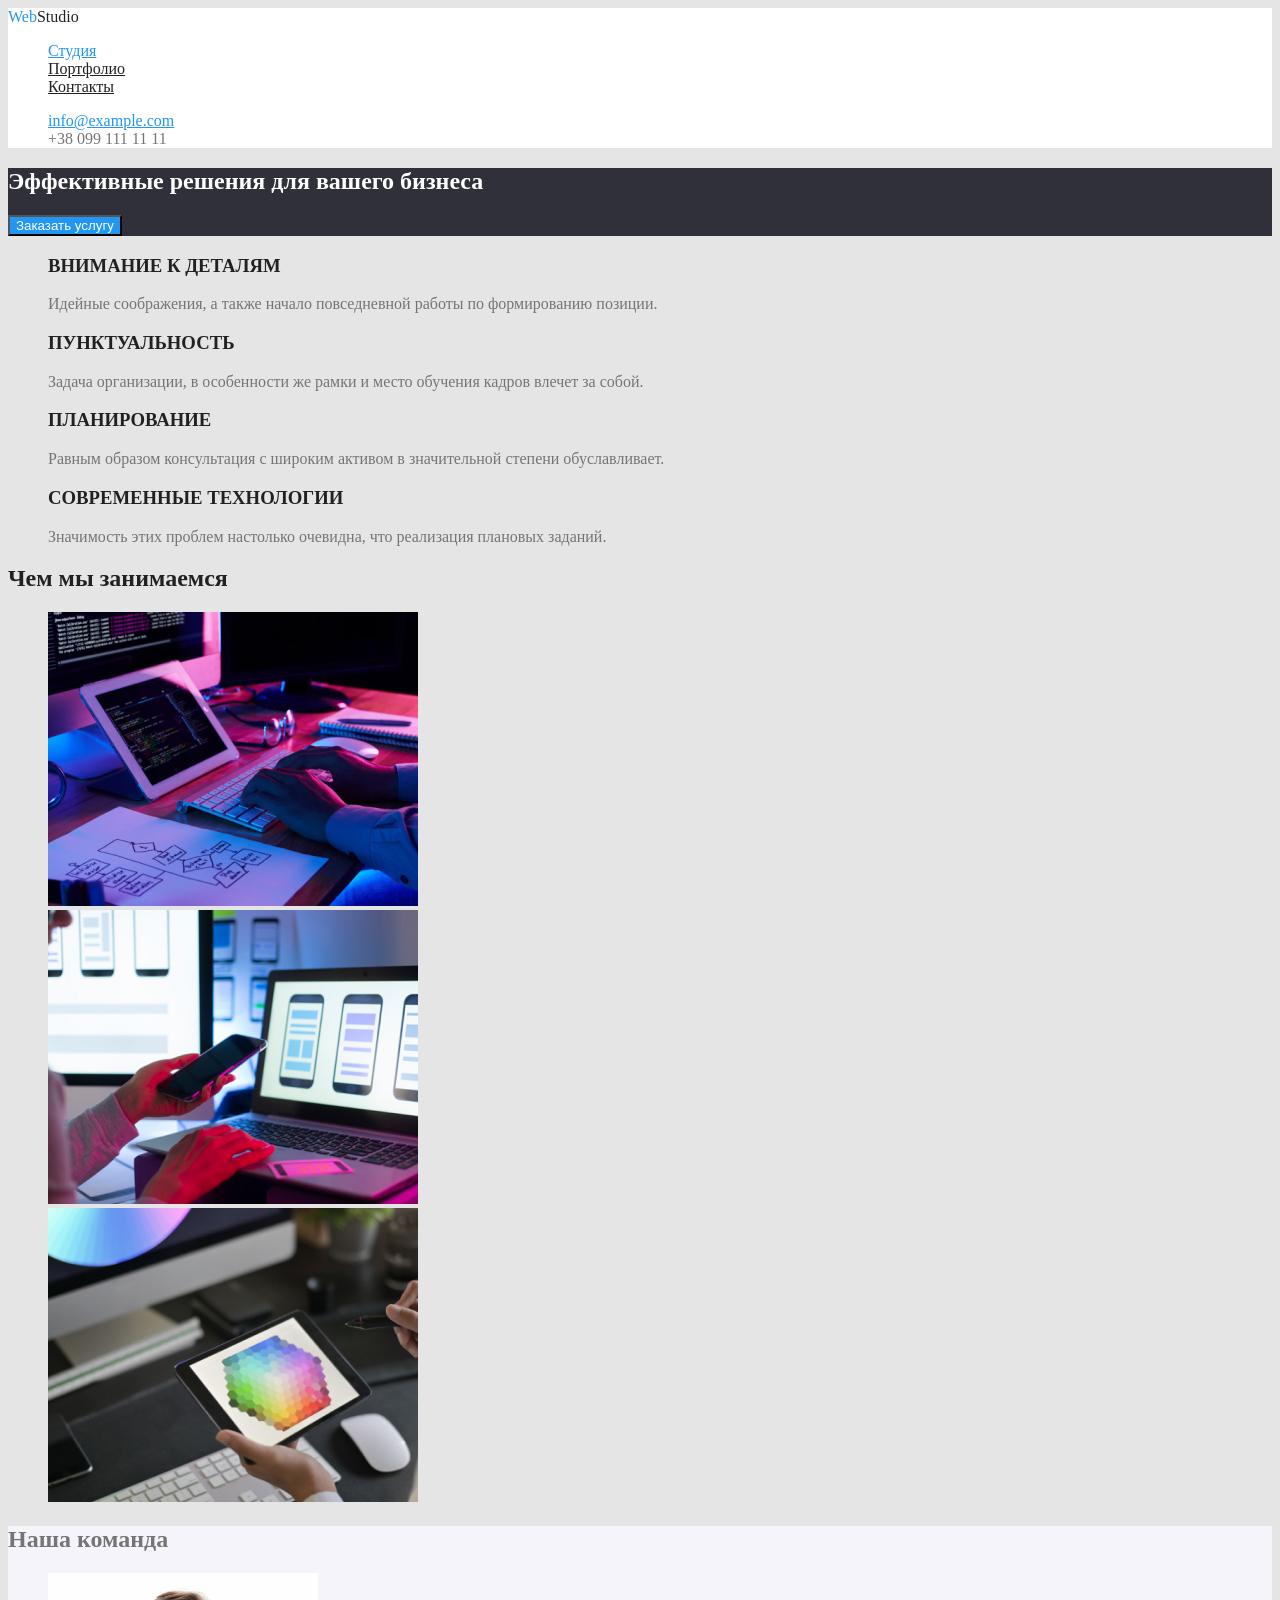
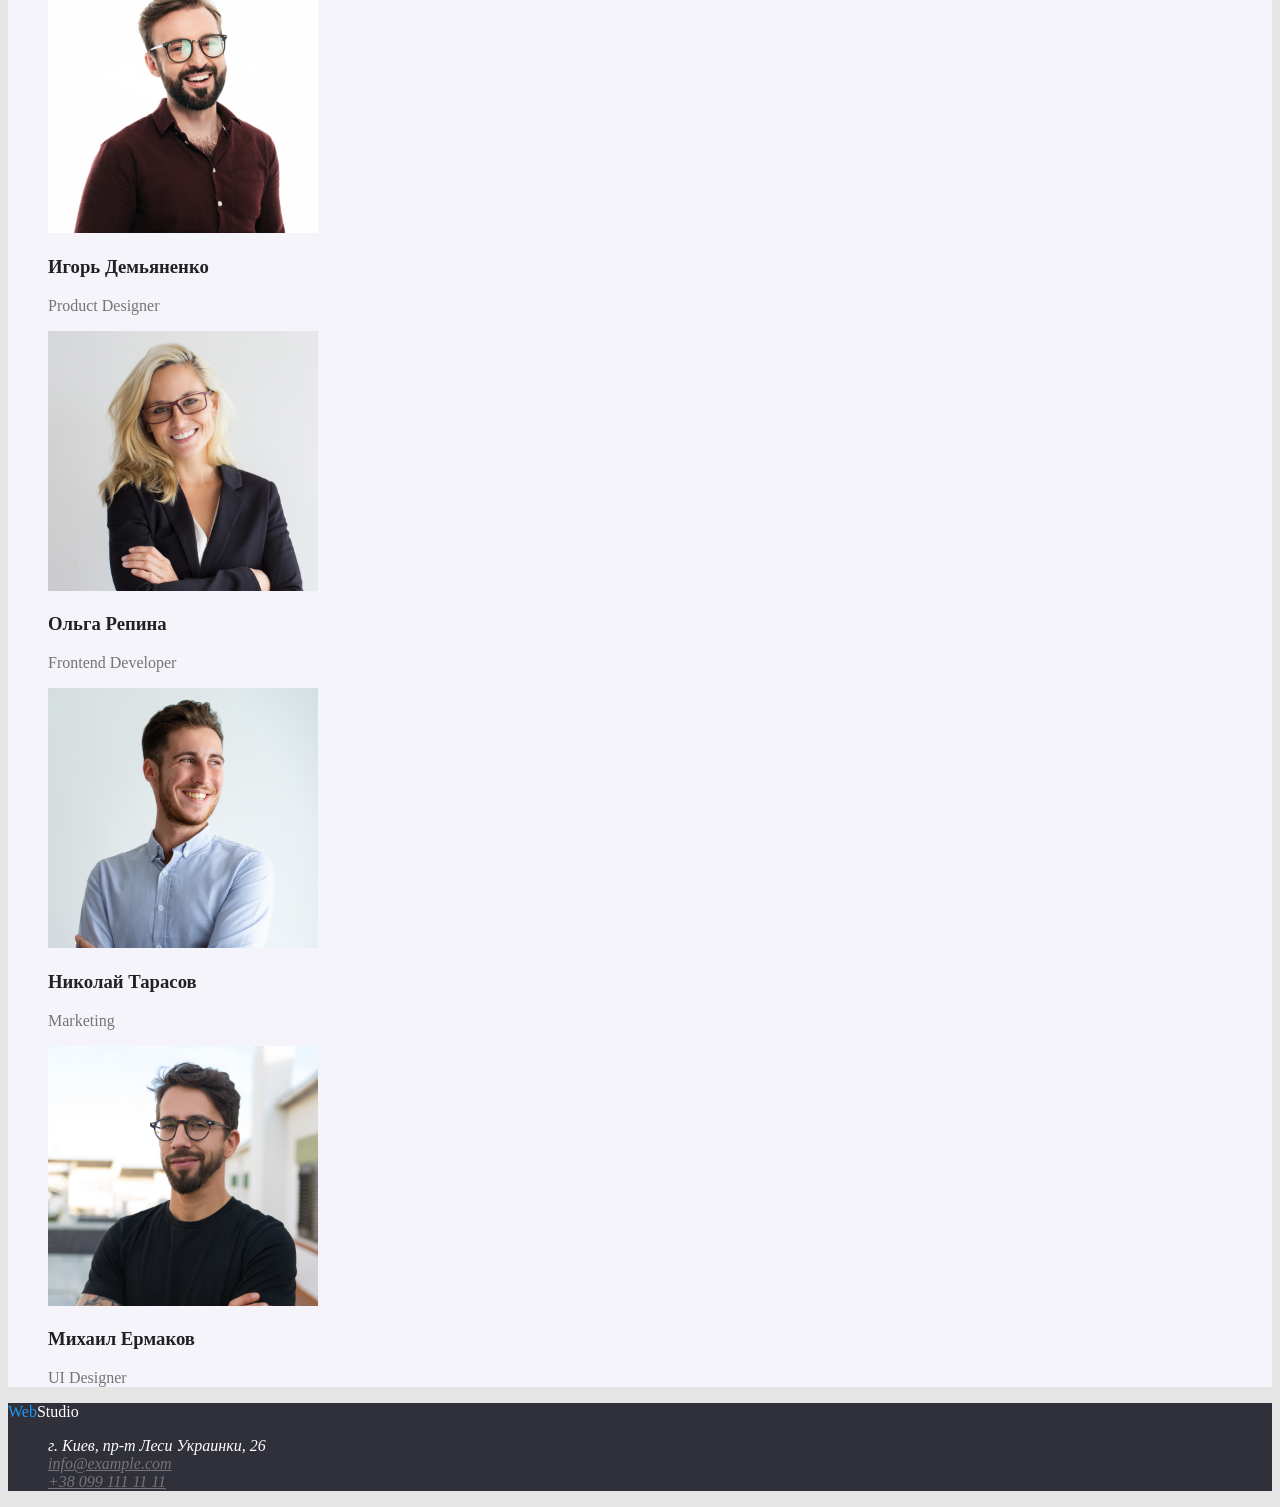
==== index.html @ b746f840 "first commit" ====
<!DOCTYPE html>
<html lang="ru">
  <head>
    <meta charset="UTF-8" />
    <meta http-equiv="X-UA-Compatible" content="IE=edge" />
    <meta name="viewport" content="width=device-width, initial-scale=1.0" />
    <title>Студия</title>
    <link rel="stylesheet" href="./css/styles.css" />
  </head>
  <body>
    <header class="header">
      <nav>
        <a href="" lang="en" class="logo"> <span class="logo-span">Web</span>Studio</a>

        <ol>
          <li><a href="" class="header-atelier">Студия</a></li>
          <li><a href="./portfolio.html" class="header-nav">Портфолио</a></li>
          <li><a href="" class="header-nav">Контакты</a></li>
        </ol>
      </nav>
      <ul>
        <li><a href="mailto:info@example.com" lang="en" class="ul-aa">info@example.com</a></li>
        <li><a href="tel:++380991111111" class="ul-a">+38 099 111 11 11</a></li>
      </ul>
    </header>
    <main>
      <section class="section">
        <h1 class="section-h">Эффективные решения для вашего бизнеса</h1>
        <button type="button" class="section-btn">Заказать услугу</button>
      </section>
      <section class="list">
        <ul>
          <li>
            <h3 class="list-h">ВНИМАНИЕ К ДЕТАЛЯМ</h3>

            <p>Идейные соображения, а также начало повседневной работы по формированию позиции.</p>
          </li>
          <li>
            <h3 class="list-h">ПУНКТУАЛЬНОСТЬ</h3>

            <p>
              Задача организации, в особенности же рамки и место обучения кадров влечет за собой.
            </p>
          </li>
          <li>
            <h3 class="list-h">ПЛАНИРОВАНИЕ</h3>

            <p>
              Равным образом консультация с широким активом в значительной степени обуславливает.
            </p>
          </li>
          <li>
            <h3 class="list-h">СОВРЕМЕННЫЕ ТЕХНОЛОГИИ</h3>

            <p>Значимость этих проблем настолько очевидна, что реализация плановых заданий.</p>
          </li>
        </ul>
      </section>
      <section class="work">
        <h2 class="work-h">Чем мы занимаемся</h2>
        <ol>
          <li><img src="./images/img-3.jpg" width="370" height="294" alt="Написание кода" /></li>
          <li><img src="./images/img.jpg" width="370" height="294" alt="Дизайн" /></li>
          <li>
            <img src="./images/img-2.jpg" width="370" height="294" alt="Подборка цветовой гаммы" />
          </li>
        </ol>
      </section>

      <section class="team">
        <h2>Наша команда</h2>
        <ol>
          <li>
            <img src="./images/img-4.jpg" width="270" height="260" alt="Игорь Демьяненко" />
            <h3 class="team-h">Игорь Демьяненко</h3>
            <p lang="en" class="team-p">Product Designer</p>
          </li>
          <li>
            <img src="./images/img-5.jpg" width="270" height="260" alt="Ольга Репина" />
            <h3 class="team-h">Ольга Репина</h3>
            <p lang="en" class="team-p">Frontend Developer</p>
          </li>
          <li>
            <img src="./images/img-6.jpg" width="270" height="260" alt="Николай Тарасов" />
            <h3 class="team-h">Николай Тарасов</h3>
            <p lang="en" class="team-p">Marketing</p>
          </li>
          <li>
            <img src="./images/img-7.jpg" width="270" height="260" alt="Михаил Ермаков" />
            <h3 class="team-h">Михаил Ермаков</h3>
            <p lang="en" class="team-p">UI Designer</p>
          </li>
        </ol>
      </section>
    </main>
    <footer class="footer">
      <a href="" lang="en" class="logos"> <span class="logo-span">Web</span>Studio</a>
      <address>
        <ul>
          <li class="add">г. Киев, пр-т Леси Украинки, 26</li>
          <li><a href="mailto:info@example.com" lang="en" class="mail">info@example.com</a></li>
          <li><a href="tel:++380991111111" class="tel">+38 099 111 11 11</a></li>
        </ul>
      </address>
    </footer>
  </body>
</html>
---- css/styles.css ----
:root {
  --primary-text-color: #757575;
  --title-text-color: #212121;
  --accent-color: #2196f3;
  --primary-white-color: #ffffff;
  --logo-bg-color: #ffffff;
  --main-bg-color: #2f303a;
  --primary-bg-color: #e5e5e5;
  --accent-bg-color: #f5f4fa;
  --footer-text-color: rgba(255, 255, 255, 0, 6);
}

ul {
  list-style: none;
}

ol {
  list-style: none;
}

body {
  color: var(--primary-text-color);
  background-color: var(--primary-bg-color);
}

/* Оформление portfolio.html */
/* Оформление header */

.logo {
  color: var(--title-text-color);
  text-decoration: none;
}

.logo-span {
  color: var(--accent-color);
}

.logo:hover,
.logo:focus {
  color: var(--accent-color);
}

.header {
  background-color: var(--logo-bg-color);
}

.header .header-studio {
  color: var(--title-text-color);
  text-decoration: none;
}

.header .header-portfolio {
  color: var(--accent-color);
  text-decoration: none;
}

.header .header-contacts {
  color: var(--title-text-color);
  text-decoration: none;
}

.header .header-studio:hover,
.header .header-studio:focus {
  color: var(--accent-color);
}

.header .header-portfolio:hover,
.header .header-portfolio:focus {
  color: var(--accent-color);
}

.header .header-contacts:hover,
.header .header-contacts:focus {
  color: var(--accent-color);
}

.ul-a {
  color: var(--primary-text-color);
  text-decoration: none;
}

.ul-a:hover,
.ul-a:focus {
  color: var(--accent-color);
}

/* Конец оформления header */

/* Оформление main */

.hero {
  background-color: var(--primary-bg-color);
}

.btn-all {
  color: var(--primary-white-color);
  background-color: var(--accent-color);
}

.btn {
  color: var(--title-text-color);
  background-color: var(--accent-bg-color);
}

.btn:hover,
.btn:focus {
  background-color: var(--accent-color);
  color: var(--primary-white-color);
}

.hero .hero-h {
  color: var(--title-text-color);
}

/*  Конец оформления main */

/* Оформление footer */

.footer {
  background-color: var(--main-bg-color);
}

.logos {
  color: var(--primary-white-color);
  text-decoration: none;
}

.logos:hover,
.logos:focus {
  color: var(--accent-color);
}

.add {
  color: var(--primary-white-color);
}

.mail {
  color: var(--footer-text-color);
}

.mail:hover,
.mail:focus {
  color: var(--accent-color);
}

.tel {
  color: var(--footer-text-color);
}

.tel:hover,
.tel:focus {
  color: var(--accent-color);
}

/* Конец оформления footer */
/* Конец portfolio.html */

/* Оформление index.html */
/* Оформление header */

.header-atelier {
  color: var(--accent-color);
}

.header-atelier:hover,
.header-atelier:focus {
  color: var(--accent-color);
}

.header-nav {
  color: var(--title-text-color);
}

.header-nav:hover,
.header-nav:focus {
  color: var(--accent-color);
}

.ul-aa {
  color: var(--accent-color);
}

.ul-aa:hover,
.ul-aa:focus {
  color: var(--accent-color);
}
/* Конец оформления header */

/* Оформление main */
/* Оформление section1 */

.section {
  background-color: var(--main-bg-color);
}

.section-h {
  color: var(--primary-white-color);
}

.section-btn {
  color: var(--primary-white-color);
  background-color: var(--accent-color);
}

.section-btn:hover,
.section-btn:focus {
  color: var(--primary-white-color);
  background-color: var(--accent-color);
}

/* Конец оформление section1 */

/* Оформление section2 */

.list {
  color: var(--primary-text-color);
  background-color: var(--primary-bg-color);
}

.list .list-h {
  color: var(--title-text-color);
}

/* Конец оформление section2 */

/* Оформление section3 */

.work {
  background-color: var(--primary-bg-color);
}

.work .work-h {
  color: var(--title-text-color);
}

/* Конец оформление section3 */

/* Оформление section4 */

.team {
  background-color: var(--accent-bg-color);
}

.team .team-h {
  color: var(--title-text-color);
}

.team .team-p {
  color: var(--primary-text-color);
}

/* Конец оформление section4 */
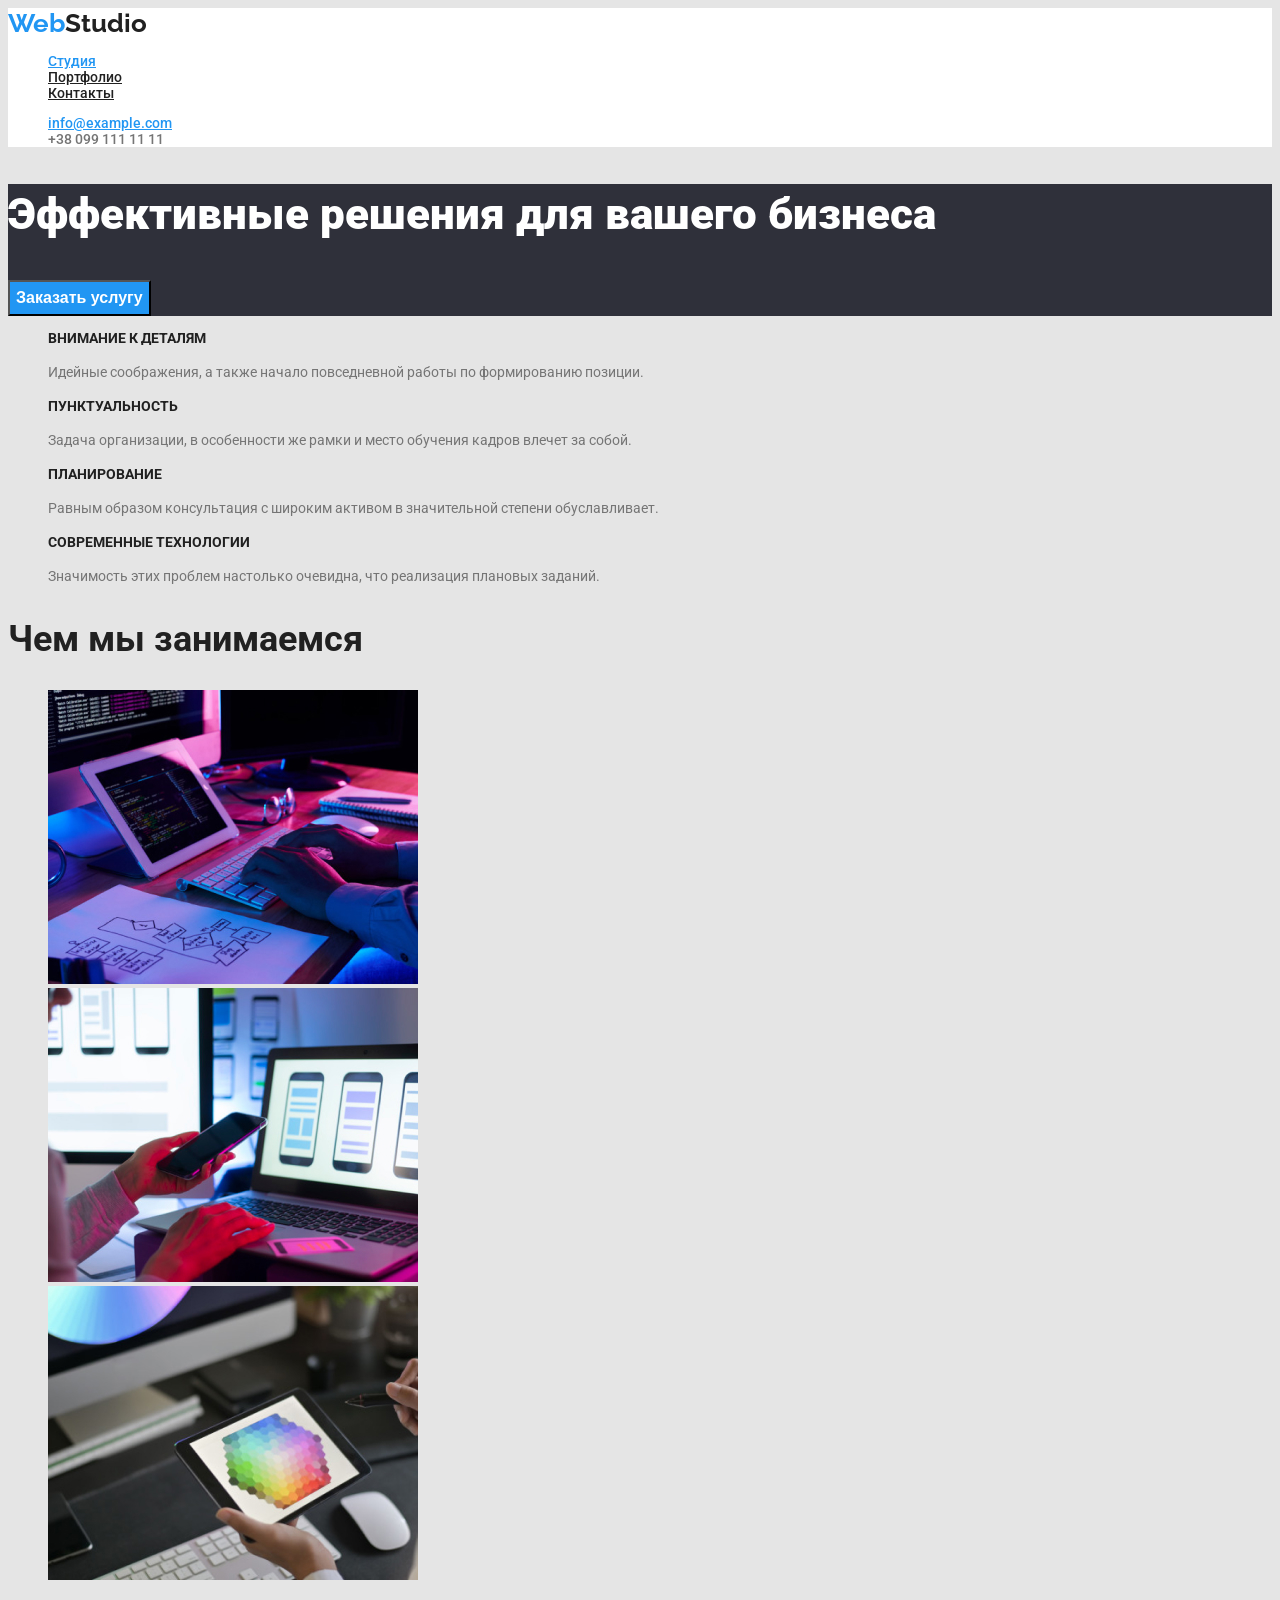
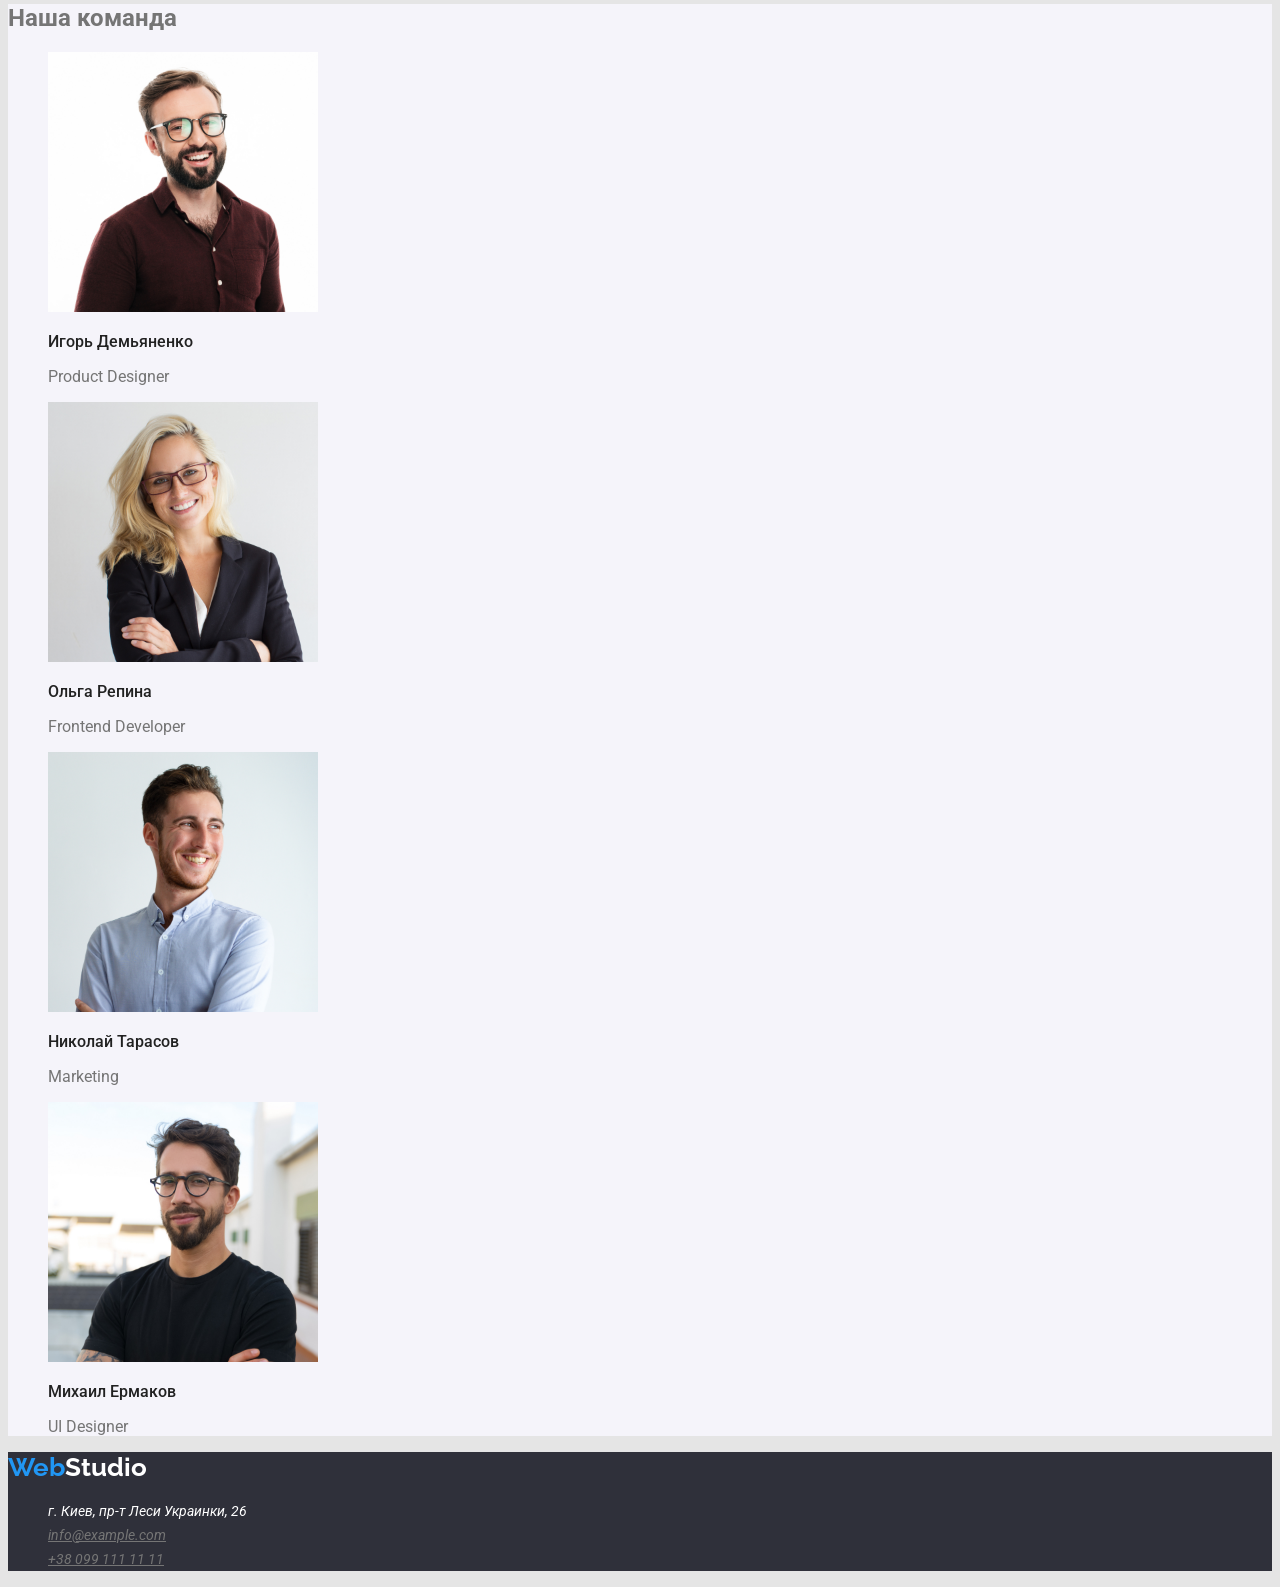
==== commit 7faaa2ca: "final" ====
--- a/index.html
+++ b/index.html
@@ -5,6 +5,18 @@
     <meta http-equiv="X-UA-Compatible" content="IE=edge" />
     <meta name="viewport" content="width=device-width, initial-scale=1.0" />
     <title>Студия</title>
+    <link rel="preconnect" href="https://fonts.googleapis.com" />
+    <link rel="preconnect" href="https://fonts.gstatic.com" crossorigin />
+    <link
+      href="https://fonts.googleapis.com/css2?family=Raleway:wght@100&family=Roboto:wght@100&display=swap"
+      rel="stylesheet"
+    />
+    <link rel="preconnect" href="https://fonts.googleapis.com" />
+    <link rel="preconnect" href="https://fonts.gstatic.com" crossorigin />
+    <link
+      href="https://fonts.googleapis.com/css2?family=Roboto:wght@100&display=swap"
+      rel="stylesheet"
+    />
     <link rel="stylesheet" href="./css/styles.css" />
   </head>
   <body>
--- a/css/styles.css
+++ b/css/styles.css
@@ -21,6 +21,8 @@
 body {
   color: var(--primary-text-color);
   background-color: var(--primary-bg-color);
+  font-family: 'Roboto', '-apple-system', 'BlinkMacSystemFont', 'Segoe UI', 'Oxygen', 'Ubuntu',
+    'Cantarell', 'Open Sans', 'Helvetica Neue', sans-serif;
 }
 
 /* Оформление portfolio.html */
@@ -29,10 +31,17 @@
 .logo {
   color: var(--title-text-color);
   text-decoration: none;
+  font-family: 'Raleway';
+  font-size: 26px;
+  line-height: 1.19231;
+  font-weight: 700;
 }
 
 .logo-span {
   color: var(--accent-color);
+  font-size: 26px;
+  line-height: 1.19231;
+  font-weight: 700;
 }
 
 .logo:hover,
@@ -42,21 +51,30 @@
 
 .header {
   background-color: var(--logo-bg-color);
+  font-size: 14px;
+  font-family: 'Roboto', '-apple-system', 'BlinkMacSystemFont', 'Segoe UI', 'Oxygen', 'Ubuntu',
+    'Cantarell', 'Open Sans', 'Helvetica Neue', sans-serif;
 }
 
 .header .header-studio {
   color: var(--title-text-color);
   text-decoration: none;
+  line-height: 1.14286;
+  font-weight: 500;
 }
 
 .header .header-portfolio {
   color: var(--accent-color);
   text-decoration: none;
+  line-height: 1.14286;
+  font-weight: 500;
 }
 
 .header .header-contacts {
   color: var(--title-text-color);
   text-decoration: none;
+  line-height: 1.14286;
+  font-weight: 500;
 }
 
 .header .header-studio:hover,
@@ -77,11 +95,15 @@
 .ul-a {
   color: var(--primary-text-color);
   text-decoration: none;
+  line-height: 1.14286;
+  font-weight: 500;
 }
 
 .ul-a:hover,
 .ul-a:focus {
   color: var(--accent-color);
+  line-height: 1.14286;
+  font-weight: 500;
 }
 
 /* Конец оформления header */
@@ -90,16 +112,25 @@
 
 .hero {
   background-color: var(--primary-bg-color);
-}
-
-.btn-all {
+  font-size: 16px;
+}
+
+.hero .btn-all {
   color: var(--primary-white-color);
   background-color: var(--accent-color);
-}
-
-.btn {
+  font-size: 16px;
+  line-height: 1.625;
+  font-weight: 500;
+  cursor: pointer;
+}
+
+.hero .btn {
   color: var(--title-text-color);
   background-color: var(--accent-bg-color);
+  font-size: 16px;
+  line-height: 1.625;
+  font-weight: 500;
+  cursor: pointer;
 }
 
 .btn:hover,
@@ -110,6 +141,9 @@
 
 .hero .hero-h {
   color: var(--title-text-color);
+  font-size: 18px;
+  line-height: 2;
+  font-weight: 700;
 }
 
 /*  Конец оформления main */
@@ -123,6 +157,9 @@
 .logos {
   color: var(--primary-white-color);
   text-decoration: none;
+  font-weight: 700;
+  font-size: 26px;
+  line-height: 1.1923;
 }
 
 .logos:hover,
@@ -132,10 +169,14 @@
 
 .add {
   color: var(--primary-white-color);
+  font-size: 14px;
+  line-height: 1.714285714285714;
 }
 
 .mail {
   color: var(--footer-text-color);
+  font-size: 14px;
+  line-height: 1.714285714285714;
 }
 
 .mail:hover,
@@ -145,6 +186,8 @@
 
 .tel {
   color: var(--footer-text-color);
+  font-size: 14px;
+  line-height: 1.714285714285714;
 }
 
 .tel:hover,
@@ -160,6 +203,8 @@
 
 .header-atelier {
   color: var(--accent-color);
+  line-height: 1.14286;
+  font-weight: 500;
 }
 
 .header-atelier:hover,
@@ -169,6 +214,8 @@
 
 .header-nav {
   color: var(--title-text-color);
+  line-height: 1.14286;
+  font-weight: 500;
 }
 
 .header-nav:hover,
@@ -178,6 +225,8 @@
 
 .ul-aa {
   color: var(--accent-color);
+  line-height: 1.14286;
+  font-weight: 500;
 }
 
 .ul-aa:hover,
@@ -195,11 +244,18 @@
 
 .section-h {
   color: var(--primary-white-color);
+  font-size: 44px;
+  font-weight: 900;
+  line-height: 1.363636363636364;
 }
 
 .section-btn {
   color: var(--primary-white-color);
   background-color: var(--accent-color);
+  font-size: 16px;
+  font-weight: 700;
+  line-height: 30px;
+  cursor: pointer;
 }
 
 .section-btn:hover,
@@ -215,10 +271,15 @@
 .list {
   color: var(--primary-text-color);
   background-color: var(--primary-bg-color);
+  font-size: 14px;
+  line-height: 1.714285714285714;
 }
 
 .list .list-h {
   color: var(--title-text-color);
+  font-weight: 700;
+  font-size: 14px;
+  line-height: 1.142857142857143;
 }
 
 /* Конец оформление section2 */
@@ -231,6 +292,9 @@
 
 .work .work-h {
   color: var(--title-text-color);
+  font-weight: bold;
+  font-size: 36px;
+  line-height: 1.166666666666667;
 }
 
 /* Конец оформление section3 */
@@ -243,10 +307,35 @@
 
 .team .team-h {
   color: var(--title-text-color);
+  font-weight: 500;
+  font-size: 16px;
+  line-height: 1.1875;
 }
 
 .team .team-p {
   color: var(--primary-text-color);
+  font-size: 16px;
+  line-height: 1.1875;
 }
 
 /* Конец оформление section4 */
+
+/* Оформление footer */
+
+.logos {
+  color: var(--primary-white-color);
+  text-decoration: none;
+  font-family: 'Raleway';
+  font-size: 26px;
+  font-weight: 700;
+  line-height: 1.192307692307692;
+}
+
+.logos .logos-span {
+  color: var(--accent-color);
+  font-size: 26px;
+  font-weight: 700;
+  line-height: 1.192307692307692;
+}
+
+/* Конец оформление index.html */
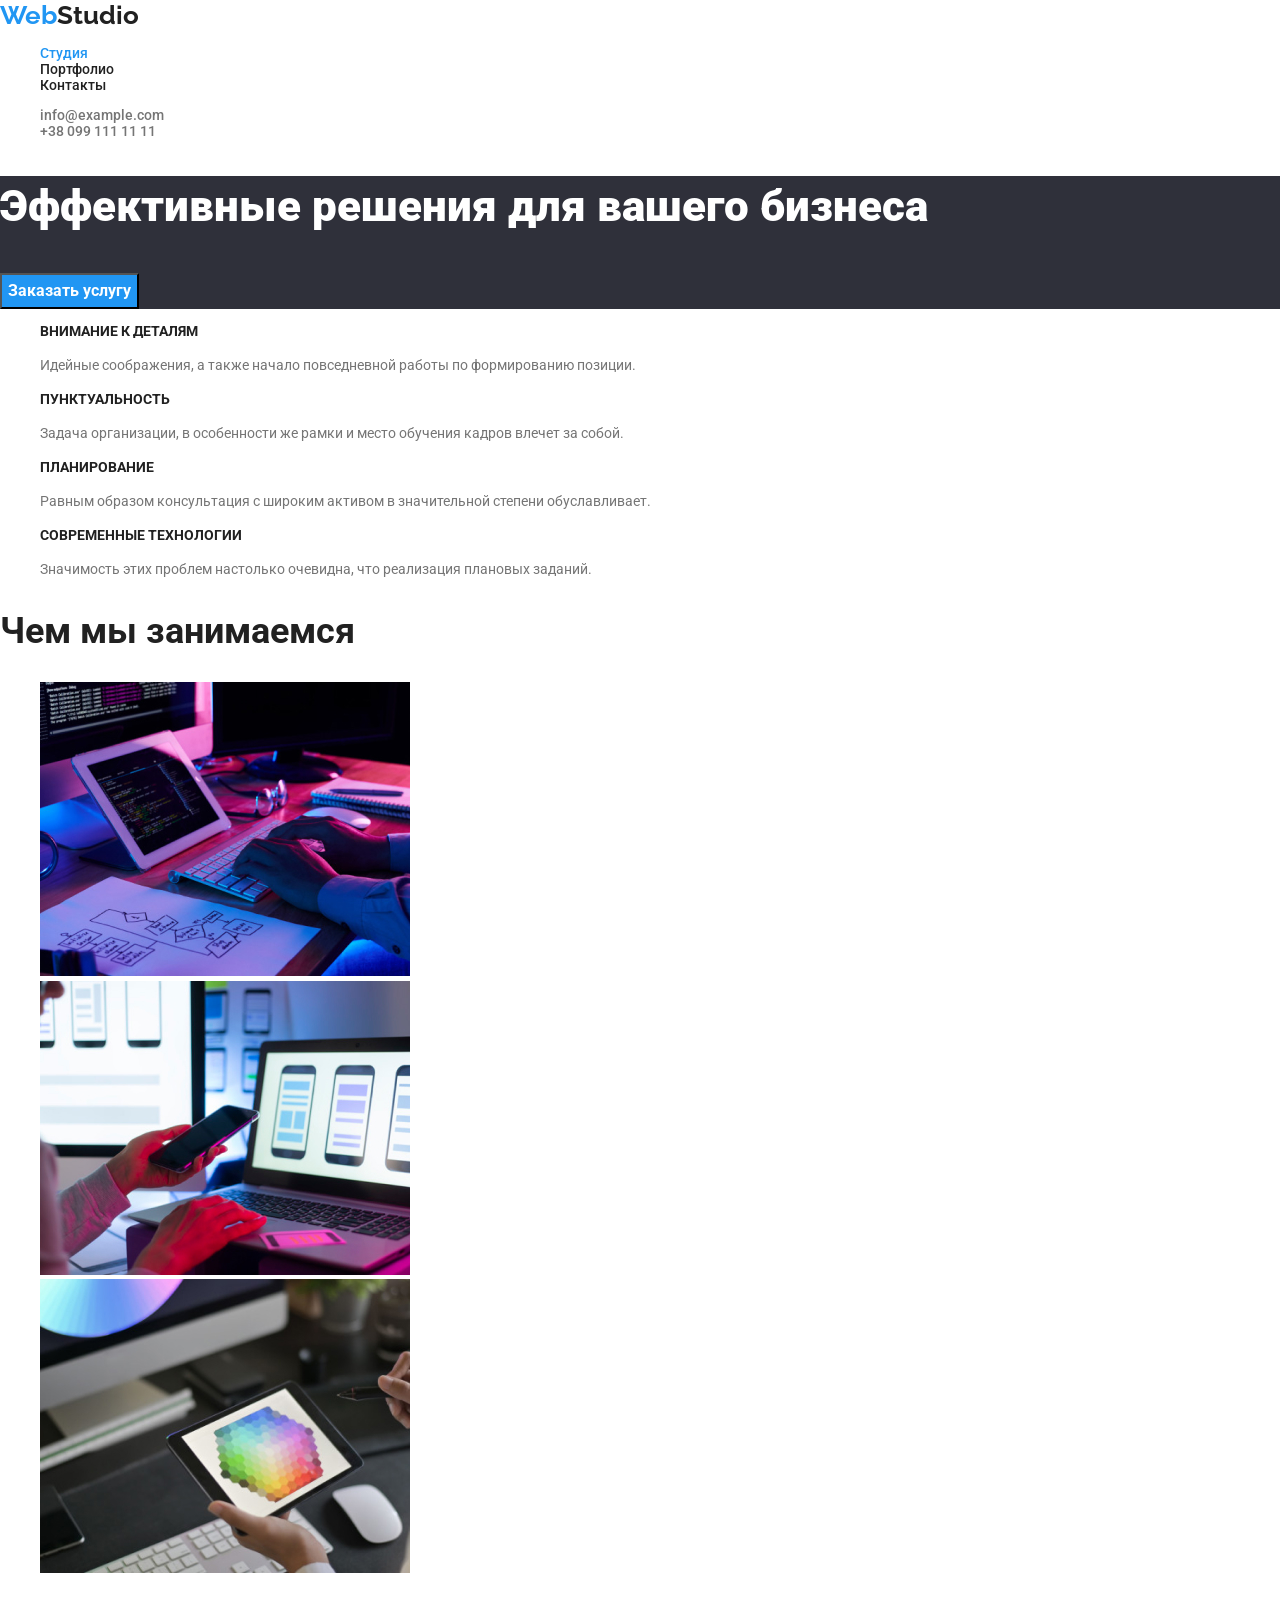
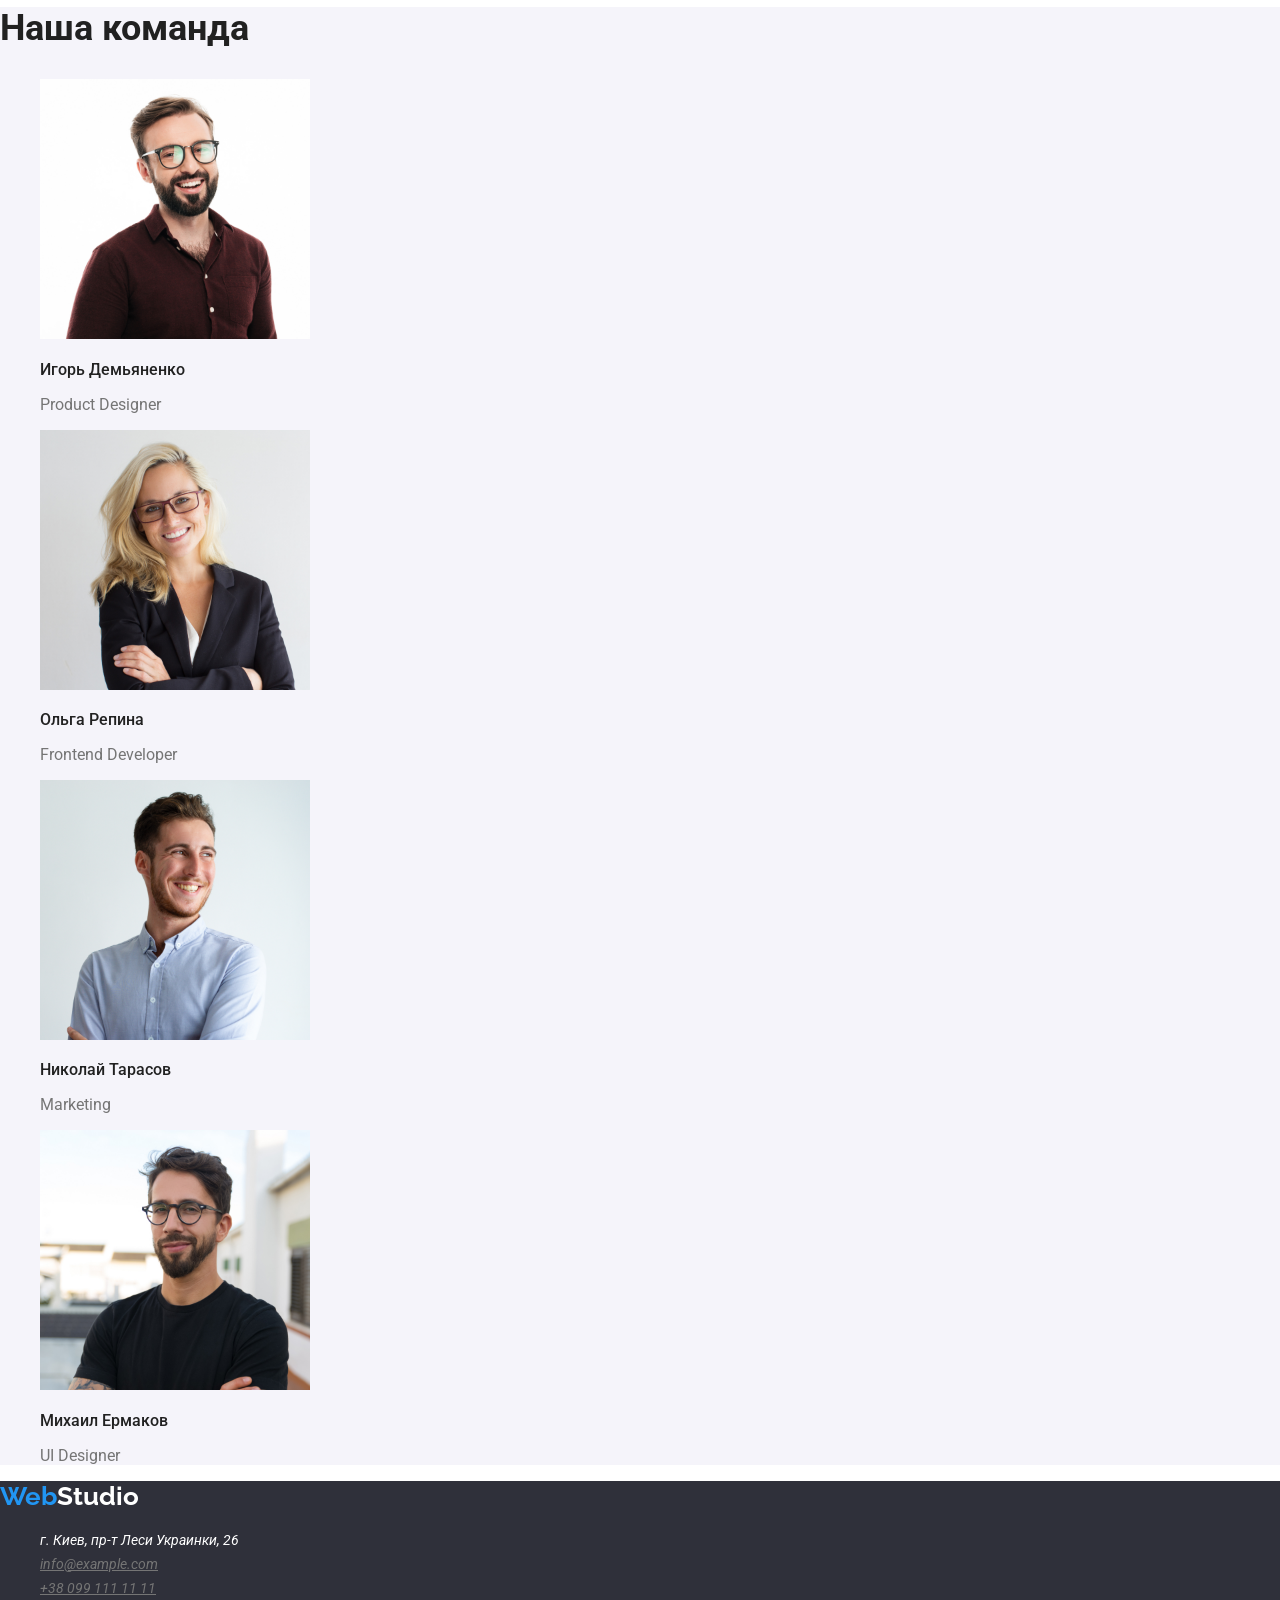
==== commit 628e78c2: "trash" ====
--- a/index.html
+++ b/index.html
@@ -5,16 +5,12 @@
     <meta http-equiv="X-UA-Compatible" content="IE=edge" />
     <meta name="viewport" content="width=device-width, initial-scale=1.0" />
     <title>Студия</title>
-    <link rel="preconnect" href="https://fonts.googleapis.com" />
-    <link rel="preconnect" href="https://fonts.gstatic.com" crossorigin />
     <link
-      href="https://fonts.googleapis.com/css2?family=Raleway:wght@100&family=Roboto:wght@100&display=swap"
       rel="stylesheet"
+      href="https://cdnjs.cloudflare.com/ajax/libs/modern-normalize/1.0.0/modern-normalize.css"
     />
-    <link rel="preconnect" href="https://fonts.googleapis.com" />
-    <link rel="preconnect" href="https://fonts.gstatic.com" crossorigin />
     <link
-      href="https://fonts.googleapis.com/css2?family=Roboto:wght@100&display=swap"
+      href="https://fonts.googleapis.com/css2?family=Raleway:wght@700&family=Roboto:wght@400;500;700;900&display=swap"
       rel="stylesheet"
     />
     <link rel="stylesheet" href="./css/styles.css" />
@@ -25,14 +21,14 @@
         <a href="" lang="en" class="logo"> <span class="logo-span">Web</span>Studio</a>
 
         <ol>
-          <li><a href="" class="header-atelier">Студия</a></li>
-          <li><a href="./portfolio.html" class="header-nav">Портфолио</a></li>
-          <li><a href="" class="header-nav">Контакты</a></li>
+          <li><a href="" class="header-link qwe">Студия</a></li>
+          <li><a href="./portfolio.html" class="header-link">Портфолио</a></li>
+          <li><a href="" class="header-link">Контакты</a></li>
         </ol>
       </nav>
       <ul>
-        <li><a href="mailto:info@example.com" lang="en" class="ul-aa">info@example.com</a></li>
-        <li><a href="tel:++380991111111" class="ul-a">+38 099 111 11 11</a></li>
+        <li><a href="mailto:info@example.com" lang="en" class="ul-a">info@example.com</a></li>
+        <li><a href="tel:+380991111111" class="ul-a">+38 099 111 11 11</a></li>
       </ul>
     </header>
     <main>
@@ -80,7 +76,7 @@
       </section>
 
       <section class="team">
-        <h2>Наша команда</h2>
+        <h2 class="team-title">Наша команда</h2>
         <ol>
           <li>
             <img src="./images/img-4.jpg" width="270" height="260" alt="Игорь Демьяненко" />
--- a/css/styles.css
+++ b/css/styles.css
@@ -20,7 +20,6 @@
 
 body {
   color: var(--primary-text-color);
-  background-color: var(--primary-bg-color);
   font-family: 'Roboto', '-apple-system', 'BlinkMacSystemFont', 'Segoe UI', 'Oxygen', 'Ubuntu',
     'Cantarell', 'Open Sans', 'Helvetica Neue', sans-serif;
 }
@@ -56,28 +55,17 @@
     'Cantarell', 'Open Sans', 'Helvetica Neue', sans-serif;
 }
 
-.header .header-studio {
-  color: var(--title-text-color);
-  text-decoration: none;
-  line-height: 1.14286;
-  font-weight: 500;
-}
-
-.header .header-portfolio {
-  color: var(--accent-color);
-  text-decoration: none;
-  line-height: 1.14286;
-  font-weight: 500;
-}
-
-.header .header-contacts {
-  color: var(--title-text-color);
-  text-decoration: none;
-  line-height: 1.14286;
-  font-weight: 500;
-}
-
-.header .header-studio:hover,
+.header-link {
+  color: var(--title-text-color);
+  text-decoration: none;
+  line-height: 1.14286;
+  font-weight: 500;
+}
+.header-link:hover,
+.header-link:focus {
+  color: var(--accent-color);
+}
+/* .header .header-studio:hover,
 .header .header-studio:focus {
   color: var(--accent-color);
 }
@@ -90,7 +78,7 @@
 .header .header-contacts:hover,
 .header .header-contacts:focus {
   color: var(--accent-color);
-}
+} */
 
 .ul-a {
   color: var(--primary-text-color);
@@ -113,6 +101,7 @@
 .hero {
   background-color: var(--primary-bg-color);
   font-size: 16px;
+  text-indent: 0px;
 }
 
 .hero .btn-all {
@@ -141,6 +130,7 @@
 
 .hero .hero-h {
   color: var(--title-text-color);
+  background-color: var(--primary-bg-color);
   font-size: 18px;
   line-height: 2;
   font-weight: 700;
@@ -220,6 +210,10 @@
 
 .header-nav:hover,
 .header-nav:focus {
+  color: var(--accent-color);
+}
+
+.qwe {
   color: var(--accent-color);
 }
 
@@ -270,7 +264,6 @@
 
 .list {
   color: var(--primary-text-color);
-  background-color: var(--primary-bg-color);
   font-size: 14px;
   line-height: 1.714285714285714;
 }
@@ -286,23 +279,26 @@
 
 /* Оформление section3 */
 
-.work {
-  background-color: var(--primary-bg-color);
-}
-
 .work .work-h {
+  color: var(--title-text-color);
+  font-weight: 700;
+  font-size: 36px;
+  line-height: 1.166666666666667;
+}
+
+/* Конец оформление section3 */
+
+/* Оформление section4 */
+
+.team {
+  background-color: var(--accent-bg-color);
+}
+
+.team-title {
   color: var(--title-text-color);
   font-weight: bold;
   font-size: 36px;
-  line-height: 1.166666666666667;
-}
-
-/* Конец оформление section3 */
-
-/* Оформление section4 */
-
-.team {
-  background-color: var(--accent-bg-color);
+  line-height: 42px;
 }
 
 .team .team-h {
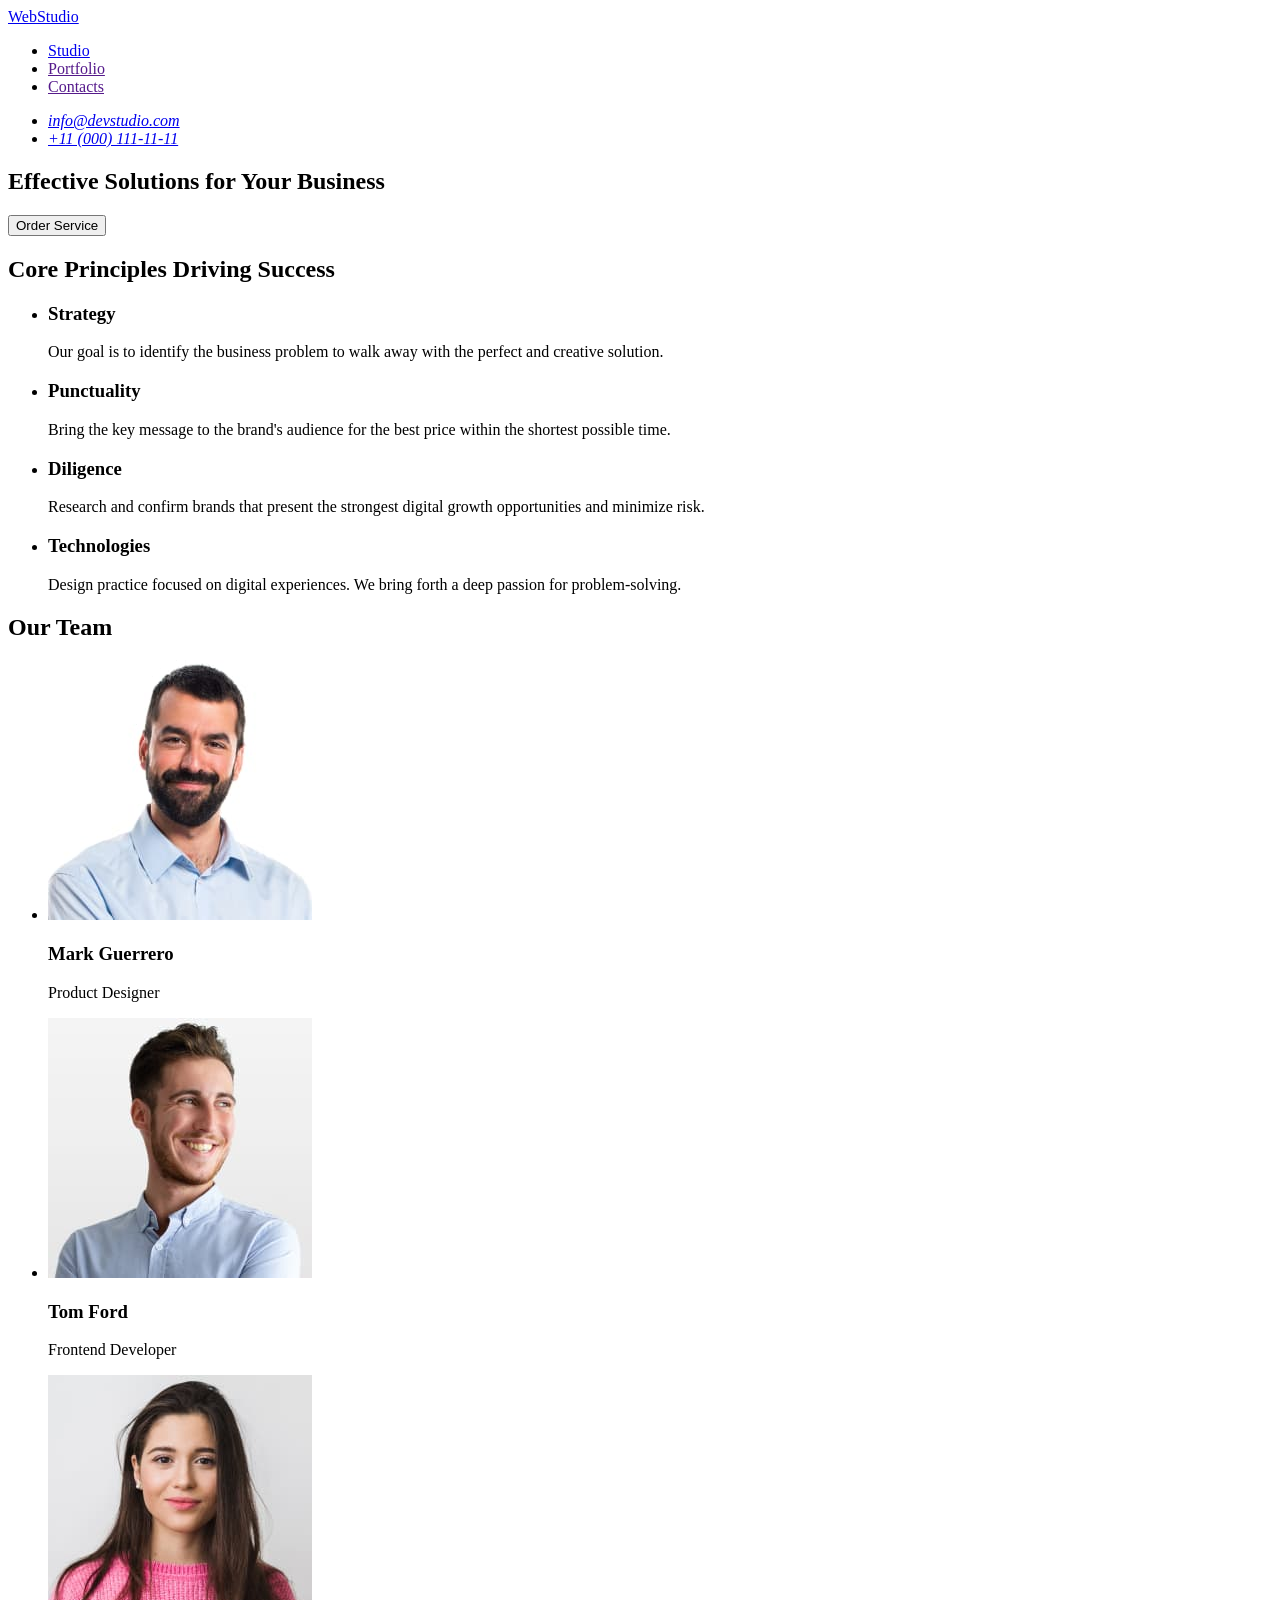
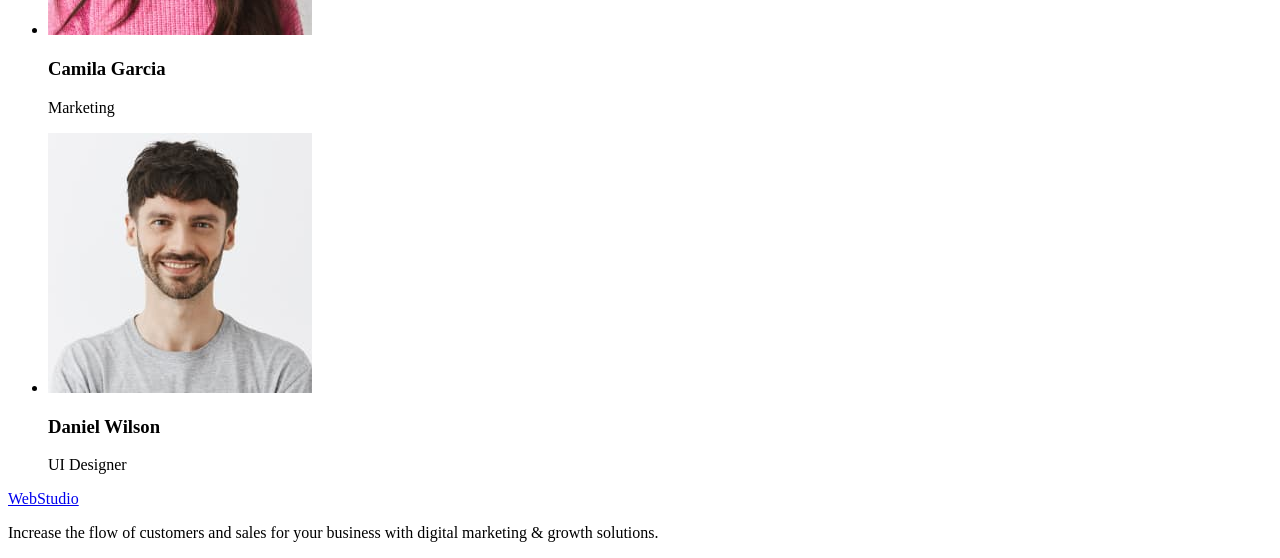
==== commit 03d29c4b: "Initial commit" ====
--- a/index.html
+++ b/index.html
@@ -1,115 +1,117 @@
 <!DOCTYPE html>
-<html lang="ru">
+<html lang="en">
   <head>
     <meta charset="UTF-8" />
-    <meta http-equiv="X-UA-Compatible" content="IE=edge" />
     <meta name="viewport" content="width=device-width, initial-scale=1.0" />
-    <title>Студия</title>
-    <link
-      rel="stylesheet"
-      href="https://cdnjs.cloudflare.com/ajax/libs/modern-normalize/1.0.0/modern-normalize.css"
-    />
-    <link
-      href="https://fonts.googleapis.com/css2?family=Raleway:wght@700&family=Roboto:wght@400;500;700;900&display=swap"
-      rel="stylesheet"
-    />
-    <link rel="stylesheet" href="./css/styles.css" />
+    <title>Studio</title>
   </head>
   <body>
-    <header class="header">
+    <header>
       <nav>
-        <a href="" lang="en" class="logo"> <span class="logo-span">Web</span>Studio</a>
-
-        <ol>
-          <li><a href="" class="header-link qwe">Студия</a></li>
-          <li><a href="./portfolio.html" class="header-link">Портфолио</a></li>
-          <li><a href="" class="header-link">Контакты</a></li>
-        </ol>
+        <a href="./index.html">WebStudio</a>
+        <ul>
+          <li><a href="./index.html" target="_blank">Studio</a></li>
+          <li><a href="" target="_blank">Portfolio</a></li>
+          <li><a href="" target="_blank">Contacts</a></li>
+        </ul>
       </nav>
-      <ul>
-        <li><a href="mailto:info@example.com" lang="en" class="ul-a">info@example.com</a></li>
-        <li><a href="tel:+380991111111" class="ul-a">+38 099 111 11 11</a></li>
-      </ul>
+      <address>
+        <ul>
+          <li><a href="mailto:info@devstudio.com">info@devstudio.com</a></li>
+          <li><a href="tel:+110001111111">+11 (000) 111-11-11</a></li>
+        </ul>
+      </address>
     </header>
     <main>
-      <section class="section">
-        <h1 class="section-h">Эффективные решения для вашего бизнеса</h1>
-        <button type="button" class="section-btn">Заказать услугу</button>
+      <section>
+        <h1>Effective Solutions for Your Business</h1>
+        <button type="button">Order Service</button>
       </section>
-      <section class="list">
+      <section>
+        <h2>Core Principles Driving Success</h2>
         <ul>
           <li>
-            <h3 class="list-h">ВНИМАНИЕ К ДЕТАЛЯМ</h3>
-
-            <p>Идейные соображения, а также начало повседневной работы по формированию позиции.</p>
-          </li>
-          <li>
-            <h3 class="list-h">ПУНКТУАЛЬНОСТЬ</h3>
-
+            <h3>Strategy</h3>
             <p>
-              Задача организации, в особенности же рамки и место обучения кадров влечет за собой.
+              Our goal is to identify the business problem to walk away with the
+              perfect and creative solution.
             </p>
           </li>
           <li>
-            <h3 class="list-h">ПЛАНИРОВАНИЕ</h3>
-
+            <h3>Punctuality</h3>
             <p>
-              Равным образом консультация с широким активом в значительной степени обуславливает.
+              Bring the key message to the brand's audience for the best price
+              within the shortest possible time.
             </p>
           </li>
           <li>
-            <h3 class="list-h">СОВРЕМЕННЫЕ ТЕХНОЛОГИИ</h3>
-
-            <p>Значимость этих проблем настолько очевидна, что реализация плановых заданий.</p>
+            <h3>Diligence</h3>
+            <p>
+              Research and confirm brands that present the strongest digital
+              growth opportunities and minimize risk.
+            </p>
+          </li>
+          <li>
+            <h3>Technologies</h3>
+            <p>
+              Design practice focused on digital experiences. We bring forth a
+              deep passion for problem-solving.
+            </p>
           </li>
         </ul>
       </section>
-      <section class="work">
-        <h2 class="work-h">Чем мы занимаемся</h2>
-        <ol>
-          <li><img src="./images/img-3.jpg" width="370" height="294" alt="Написание кода" /></li>
-          <li><img src="./images/img.jpg" width="370" height="294" alt="Дизайн" /></li>
+      <section>
+        <h2>Our Team</h2>
+        <ul>
           <li>
-            <img src="./images/img-2.jpg" width="370" height="294" alt="Подборка цветовой гаммы" />
-          </li>
-        </ol>
-      </section>
-
-      <section class="team">
-        <h2 class="team-title">Наша команда</h2>
-        <ol>
-          <li>
-            <img src="./images/img-4.jpg" width="270" height="260" alt="Игорь Демьяненко" />
-            <h3 class="team-h">Игорь Демьяненко</h3>
-            <p lang="en" class="team-p">Product Designer</p>
+            <img
+              src="./images/MarkGuerrero.jpg"
+              alt="Mark Guerrero"
+              width="264"
+              height="260"
+            />
+            <h3>Mark Guerrero</h3>
+            <p>Product Designer</p>
           </li>
           <li>
-            <img src="./images/img-5.jpg" width="270" height="260" alt="Ольга Репина" />
-            <h3 class="team-h">Ольга Репина</h3>
-            <p lang="en" class="team-p">Frontend Developer</p>
+            <img
+              src="./images/TomFord.jpg"
+              alt="Tom Ford"
+              width="264"
+              height="260"
+            />
+            <h3>Tom Ford</h3>
+            <p>Frontend Developer</p>
           </li>
           <li>
-            <img src="./images/img-6.jpg" width="270" height="260" alt="Николай Тарасов" />
-            <h3 class="team-h">Николай Тарасов</h3>
-            <p lang="en" class="team-p">Marketing</p>
+            <img
+              src="./images/CamilaGarcia.jpg"
+              alt="Camila Garcia"
+              width="264"
+              height="260"
+            />
+            <h3>Camila Garcia</h3>
+            <p>Marketing</p>
           </li>
           <li>
-            <img src="./images/img-7.jpg" width="270" height="260" alt="Михаил Ермаков" />
-            <h3 class="team-h">Михаил Ермаков</h3>
-            <p lang="en" class="team-p">UI Designer</p>
+            <img
+              src="./images/DanielWilson.jpg"
+              alt="Daniel Wilson"
+              width="264"
+              height="260"
+            />
+            <h3>Daniel Wilson</h3>
+            <p>UI Designer</p>
           </li>
-        </ol>
+        </ul>
       </section>
     </main>
-    <footer class="footer">
-      <a href="" lang="en" class="logos"> <span class="logo-span">Web</span>Studio</a>
-      <address>
-        <ul>
-          <li class="add">г. Киев, пр-т Леси Украинки, 26</li>
-          <li><a href="mailto:info@example.com" lang="en" class="mail">info@example.com</a></li>
-          <li><a href="tel:++380991111111" class="tel">+38 099 111 11 11</a></li>
-        </ul>
-      </address>
+    <footer>
+      <a href="./index.html">WebStudio</a>
+      <p>
+        Increase the flow of customers and sales for your business with digital
+        marketing & growth solutions.
+      </p>
     </footer>
   </body>
 </html>
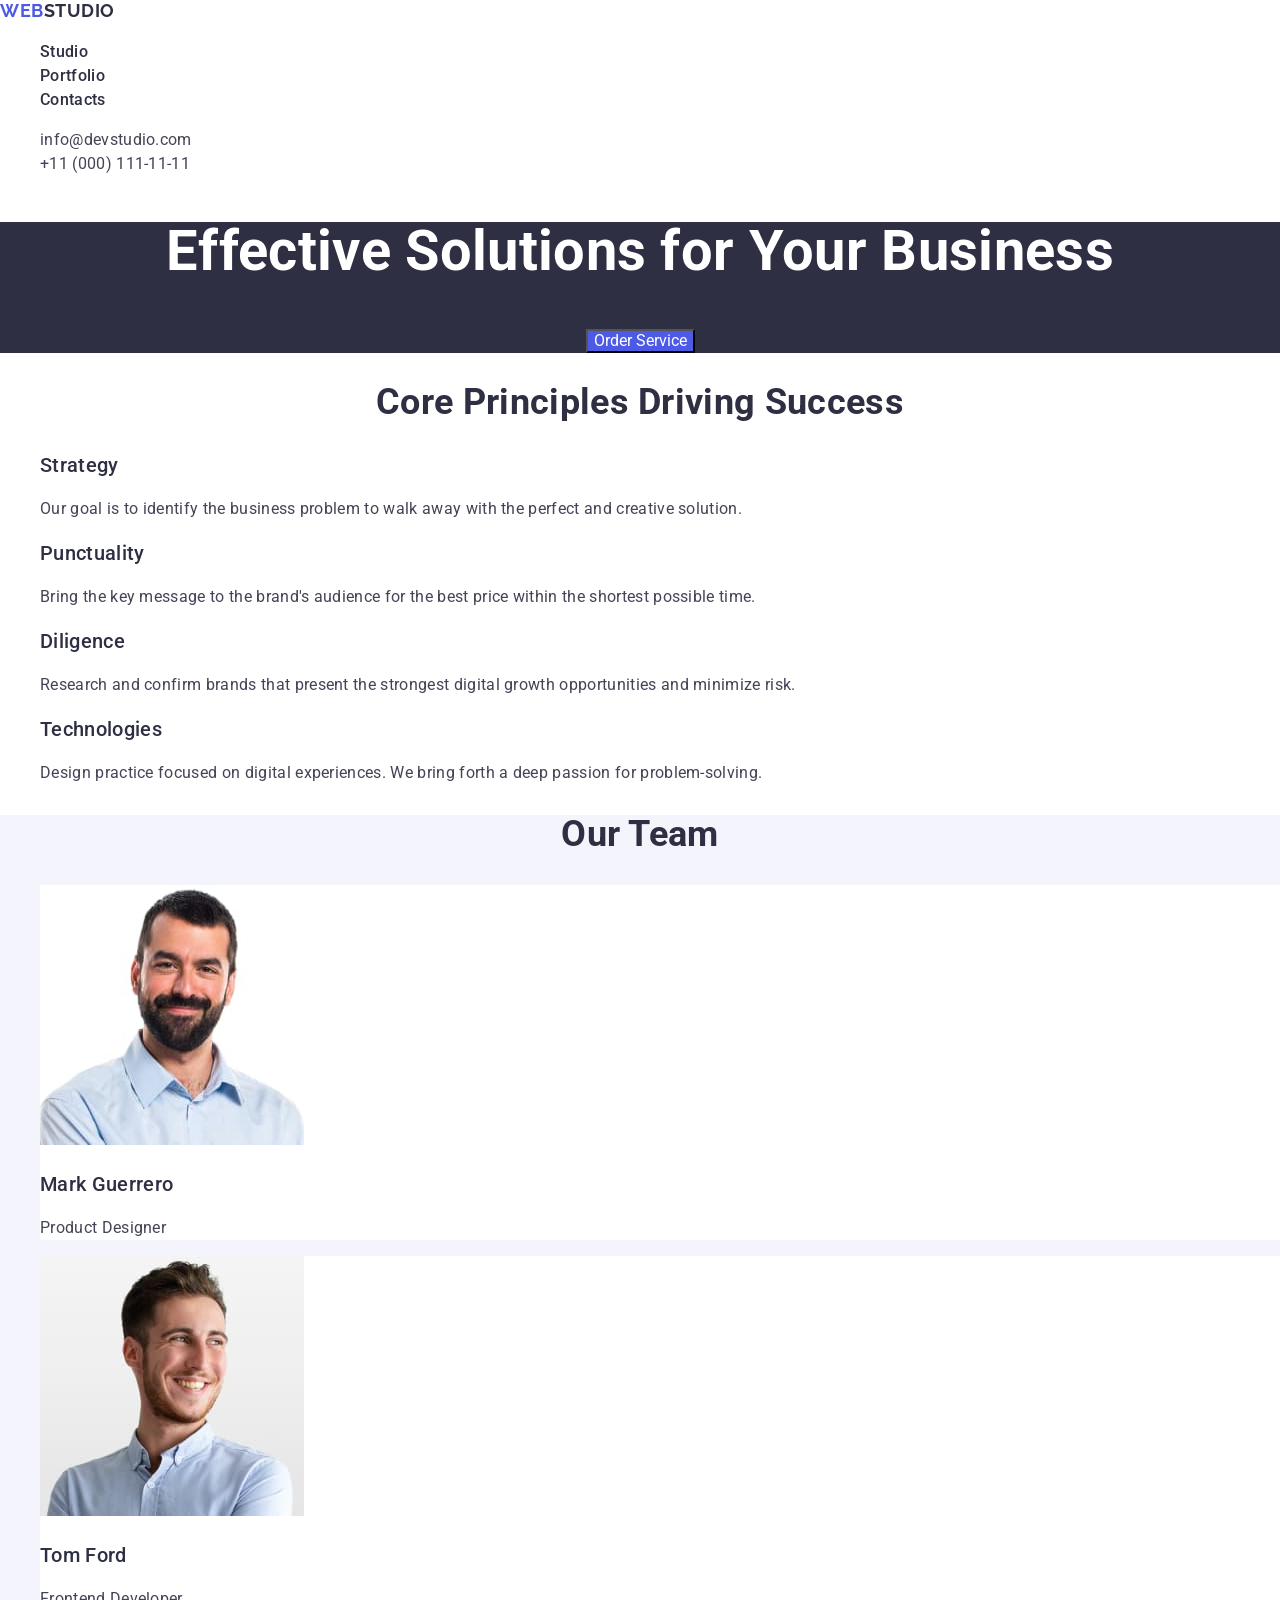
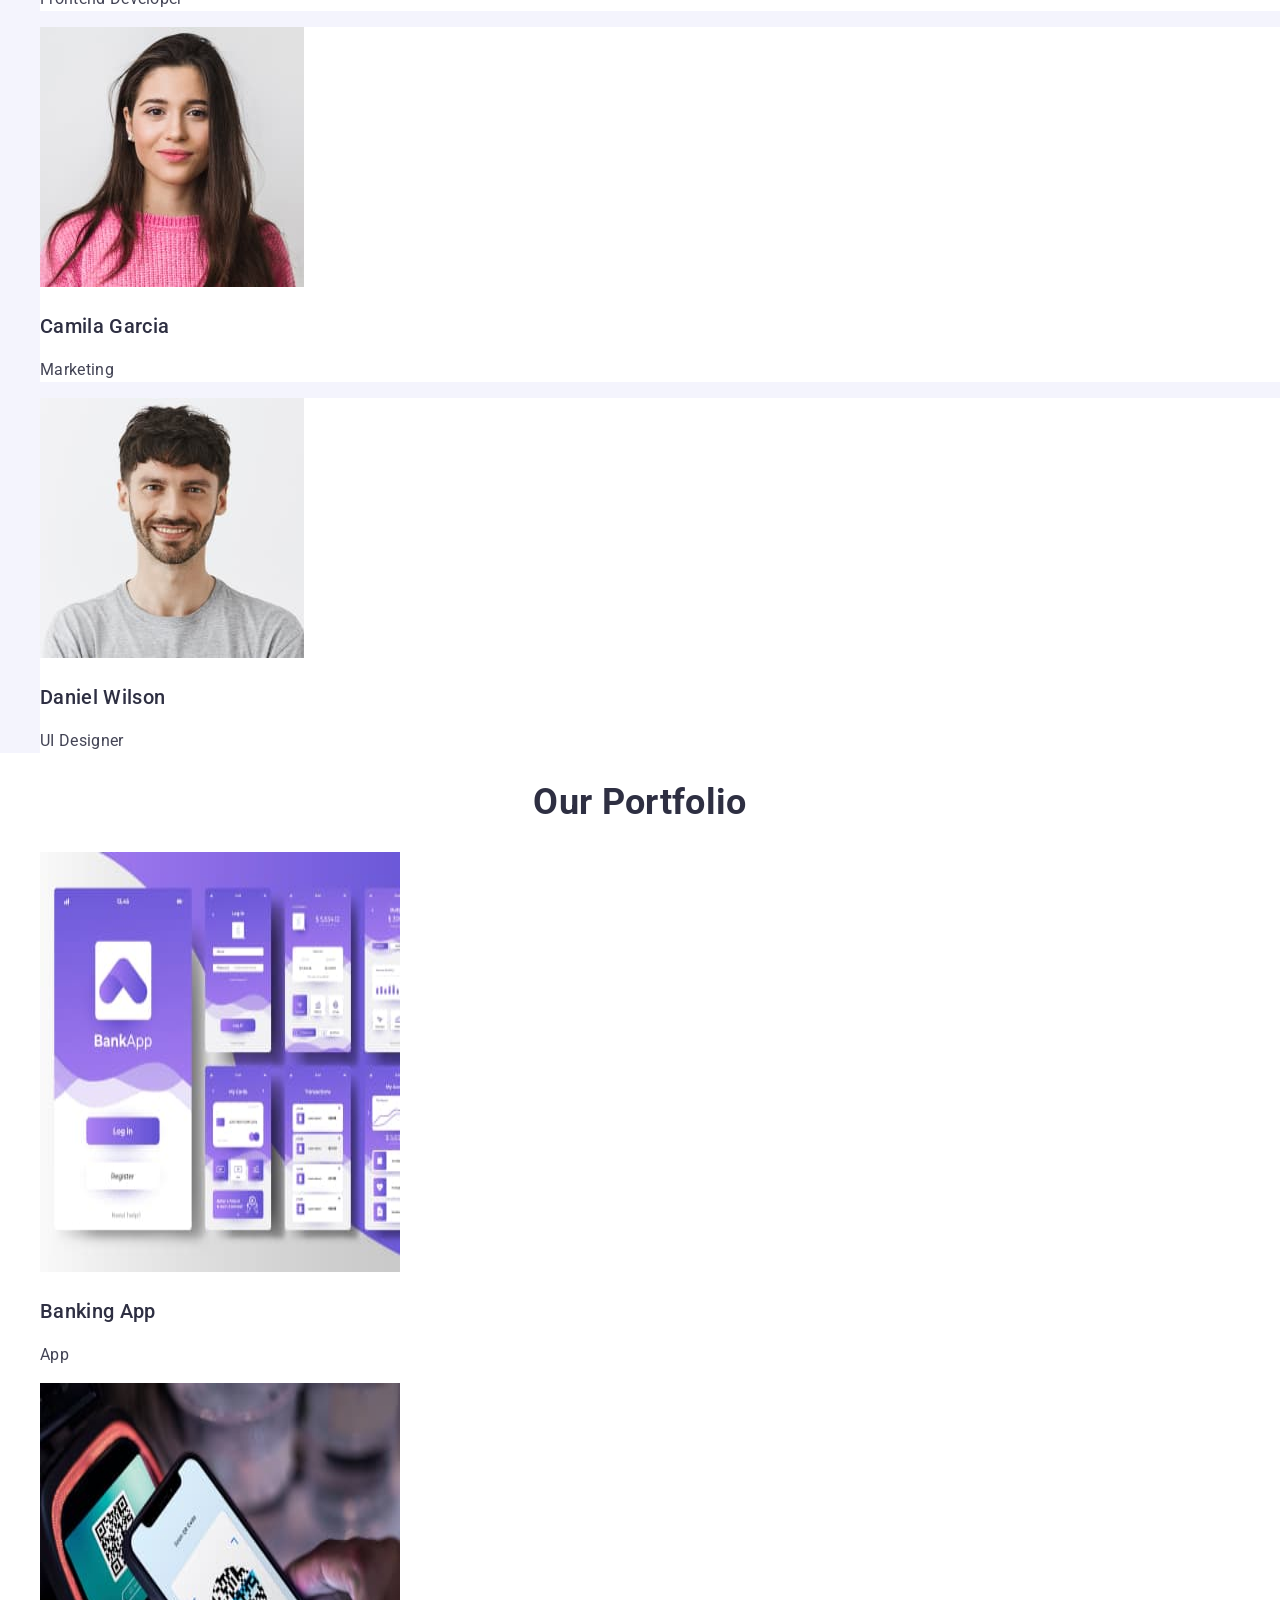
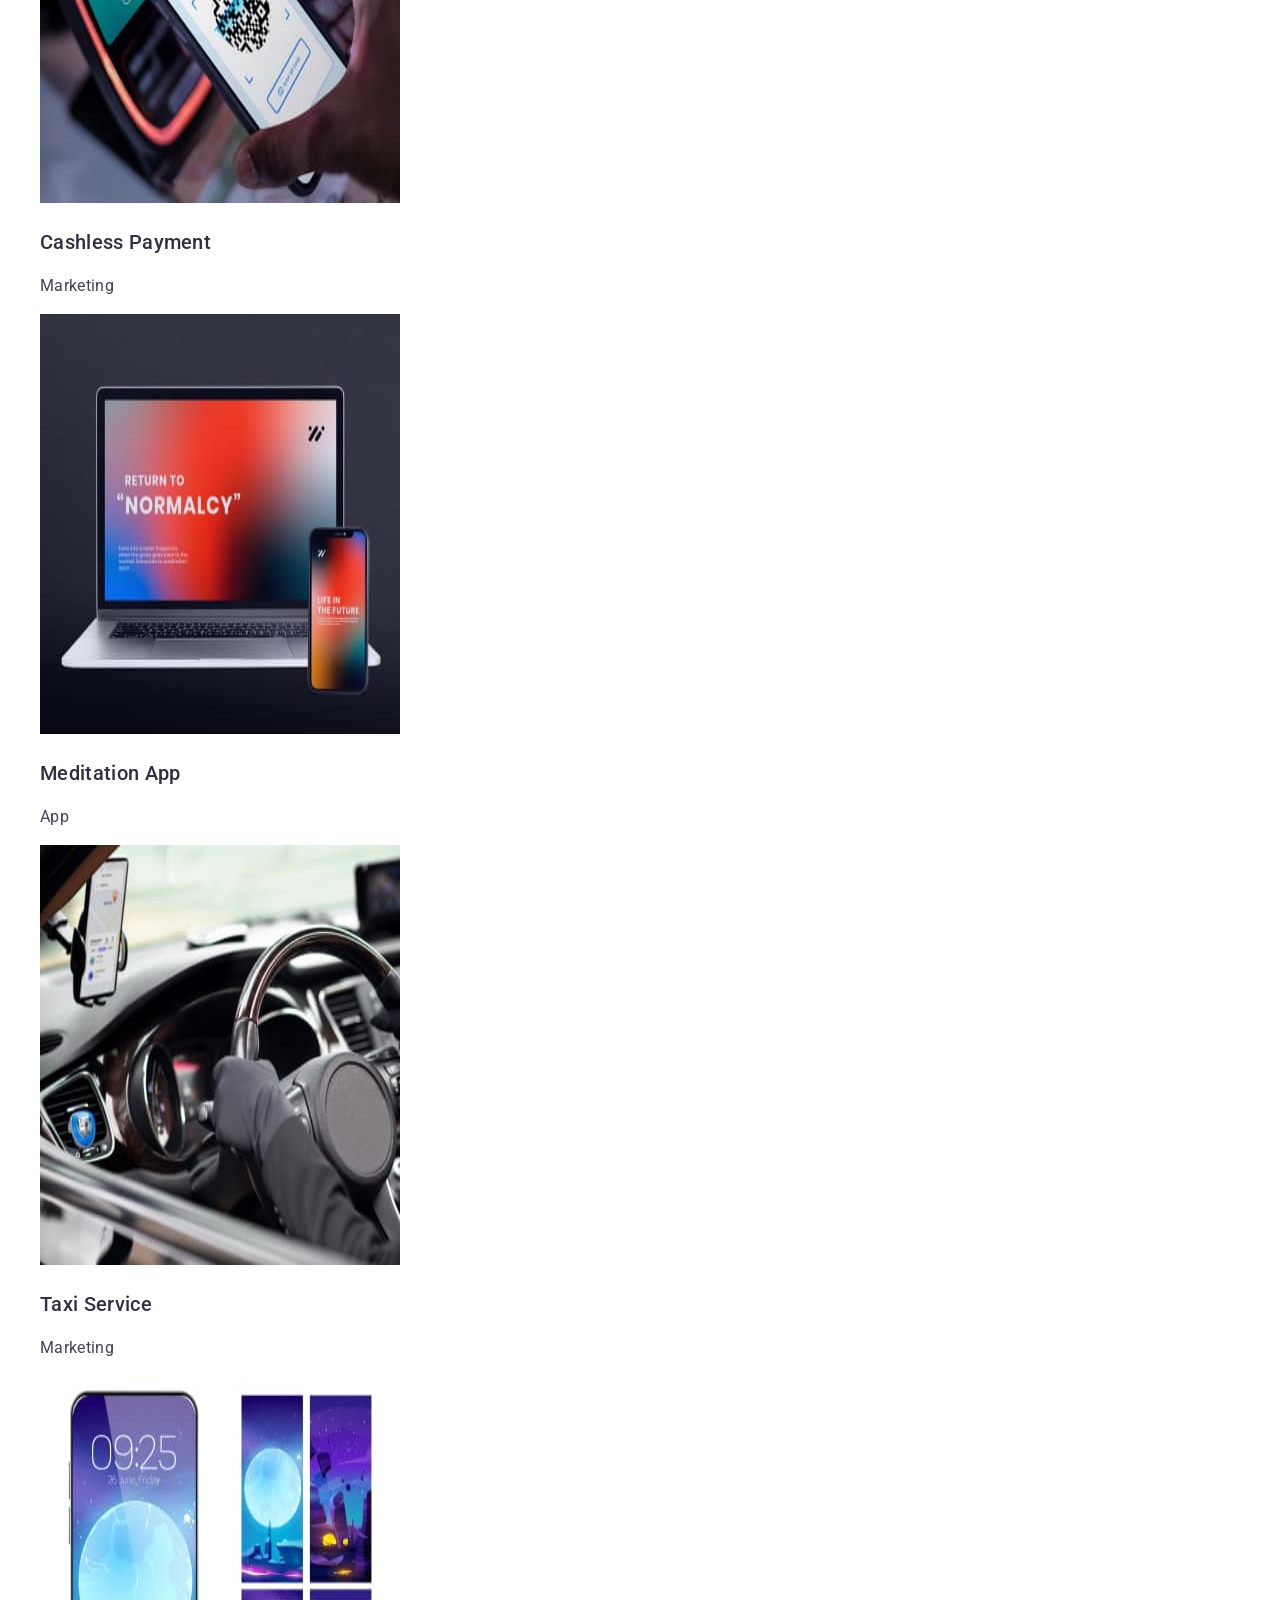
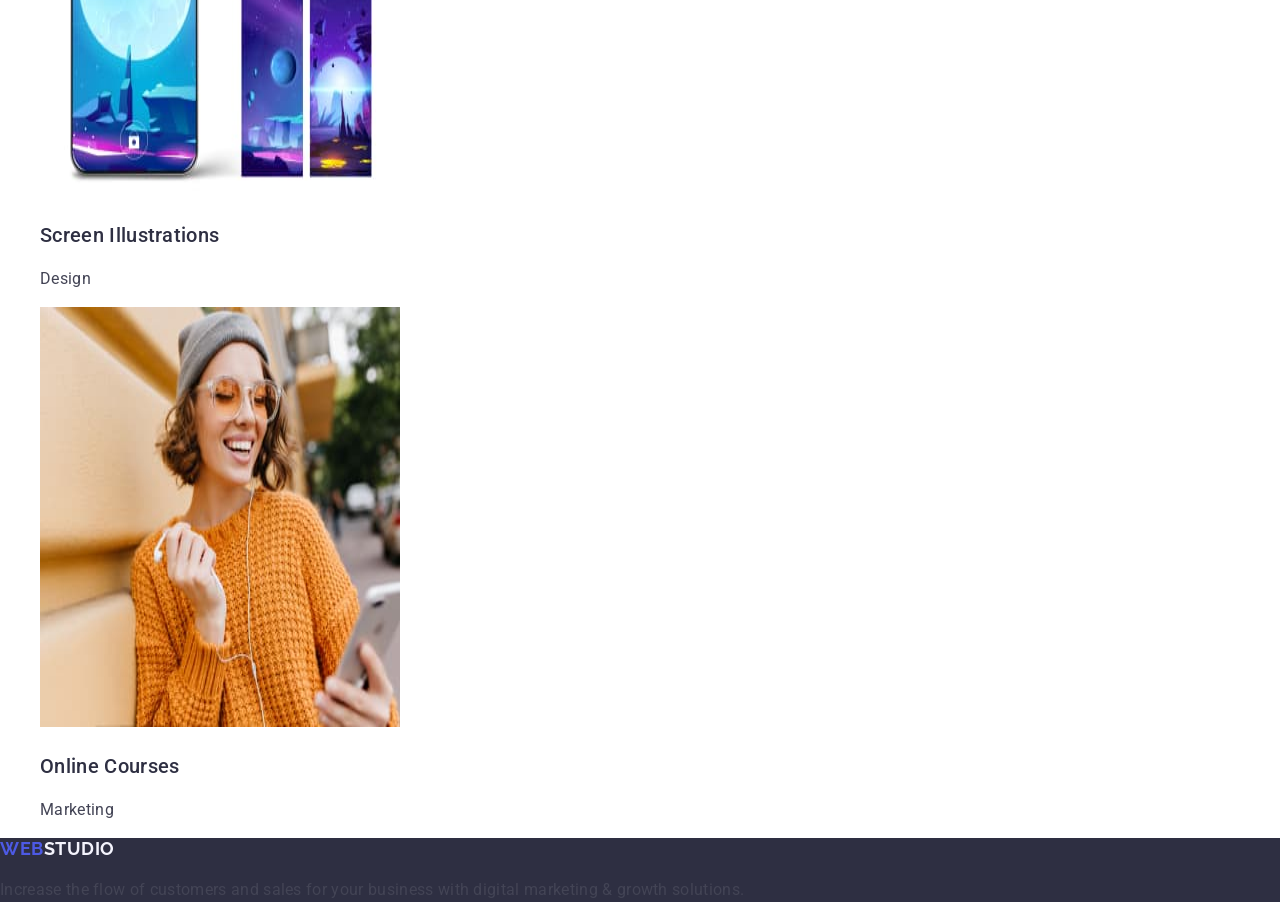
==== commit fd884019: "2.0" ====
--- a/index.html
+++ b/index.html
@@ -4,55 +4,84 @@
     <meta charset="UTF-8" />
     <meta name="viewport" content="width=device-width, initial-scale=1.0" />
     <title>Studio</title>
+    <!-- Google Fonts -->
+    <link rel="preconnect" href="https://fonts.googleapis.com" />
+    <link rel="preconnect" href="https://fonts.gstatic.com" crossorigin />
+    <link
+      href="https://fonts.googleapis.com/css2?family=Hedvig+Letters+Serif:opsz@12..24&family=Raleway:wght@700&family=Roboto:wght@400;500;700&display=swap"
+      rel="stylesheet"
+    />
+    <!-- Normalize -->
+    <link
+      rel="stylesheet"
+      href="https://cdnjs.cloudflare.com/ajax/libs/modern-normalize/2.0.0/modern-normalize.min.css"
+    />
+    <!-- My style -->
+    <link rel="stylesheet" href="./css/styles.css" />
   </head>
+
   <body>
-    <header>
+    <header class="header">
       <nav>
-        <a href="./index.html">WebStudio</a>
-        <ul>
-          <li><a href="./index.html" target="_blank">Studio</a></li>
-          <li><a href="" target="_blank">Portfolio</a></li>
-          <li><a href="" target="_blank">Contacts</a></li>
+        <a href="./index.html" class="logo"
+          >Web<span class="logo-dark">Studio</span></a
+        >
+        <ul>
+          <li>
+            <a href="./index.html" target="_blank" class="header-link"
+              >Studio</a
+            >
+          </li>
+          <li><a href="" target="_blank" class="header-link">Portfolio</a></li>
+          <li><a href="" target="_blank" class="header-link">Contacts</a></li>
         </ul>
       </nav>
       <address>
         <ul>
-          <li><a href="mailto:info@devstudio.com">info@devstudio.com</a></li>
-          <li><a href="tel:+110001111111">+11 (000) 111-11-11</a></li>
+          <li>
+            <a href="mailto:info@devstudio.com" class="address-link"
+              >info@devstudio.com</a
+            >
+          </li>
+          <li>
+            <a href="tel:+110001111111" class="address-link"
+              >+11 (000) 111-11-11</a
+            >
+          </li>
         </ul>
       </address>
     </header>
     <main>
-      <section>
-        <h1>Effective Solutions for Your Business</h1>
-        <button type="button">Order Service</button>
-      </section>
-      <section>
-        <h2>Core Principles Driving Success</h2>
-        <ul>
-          <li>
-            <h3>Strategy</h3>
+      <section class="hero">
+        <h1 class="hero-title">Effective Solutions for Your Business</h1>
+        <button type="button" class="hero-button">Order Service</button>
+      </section>
+      <section class="principle">
+        <h2 class="principle-title">Core Principles Driving Success</h2>
+        <ul>
+          <li>
+            <h3 class="principle-subtitle">Strategy</h3>
             <p>
               Our goal is to identify the business problem to walk away with the
               perfect and creative solution.
             </p>
           </li>
           <li>
-            <h3>Punctuality</h3>
+            <h3 class="principle-subtitle">Punctuality</h3>
             <p>
               Bring the key message to the brand's audience for the best price
               within the shortest possible time.
             </p>
           </li>
           <li>
-            <h3>Diligence</h3>
+            <h3 class="principle-subtitle">Diligence</h3>
             <p>
               Research and confirm brands that present the strongest digital
               growth opportunities and minimize risk.
             </p>
           </li>
           <li>
-            <h3>Technologies</h3>
+            <h3 class="principle-subtitle">Technologies</h3>
             <p>
               Design practice focused on digital experiences. We bring forth a
               deep passion for problem-solving.
@@ -60,54 +89,121 @@
           </li>
         </ul>
       </section>
-      <section>
-        <h2>Our Team</h2>
-        <ul>
-          <li>
+      <section class="team">
+        <h2 class="team-title">Our Team</h2>
+        <ul>
+          <li class="team-item">
             <img
               src="./images/MarkGuerrero.jpg"
               alt="Mark Guerrero"
               width="264"
               height="260"
             />
-            <h3>Mark Guerrero</h3>
+            <h3 class="team-subtitle">Mark Guerrero</h3>
             <p>Product Designer</p>
           </li>
-          <li>
+          <li class="team-item">
             <img
               src="./images/TomFord.jpg"
               alt="Tom Ford"
               width="264"
               height="260"
             />
-            <h3>Tom Ford</h3>
+            <h3 class="team-subtitle">Tom Ford</h3>
             <p>Frontend Developer</p>
           </li>
-          <li>
+          <li class="team-item">
             <img
               src="./images/CamilaGarcia.jpg"
               alt="Camila Garcia"
               width="264"
               height="260"
             />
-            <h3>Camila Garcia</h3>
-            <p>Marketing</p>
-          </li>
-          <li>
+            <h3 class="team-subtitle">Camila Garcia</h3>
+            <p>Marketing</p>
+          </li>
+          <li class="team-item">
             <img
               src="./images/DanielWilson.jpg"
               alt="Daniel Wilson"
               width="264"
               height="260"
             />
-            <h3>Daniel Wilson</h3>
+            <h3 class="team-subtitle">Daniel Wilson</h3>
             <p>UI Designer</p>
           </li>
         </ul>
       </section>
+      <section class="portfolio">
+        <h2 class="portfolio-title">Our Portfolio</h2>
+        <ul>
+          <li class="portfolio-item">
+            <img
+              src="./images/bankingapp.jpg"
+              alt="Banking App"
+              width="360"
+              height="420"
+            />
+            <h3 class="portfolio-subtitle">Banking App</h3>
+            <p>App</p>
+          </li>
+          <li class="portfolio-item">
+            <img
+              src="./images/cashlesspayment.jpg"
+              alt="Cashless Payment"
+              width="360"
+              height="420"
+            />
+            <h3 class="portfolio-subtitle">Cashless Payment</h3>
+            <p>Marketing</p>
+          </li>
+          <li class="portfolio-item">
+            <img
+              src="./images/meditationapp.jpg"
+              alt="Meditation App"
+              width="360"
+              height="420"
+            />
+            <h3 class="portfolio-subtitle">Meditation App</h3>
+            <p>App</p>
+          </li>
+          <li class="portfolio-item">
+            <img
+              src="./images/taxi.jpg"
+              alt="Taxi Service"
+              width="360"
+              height="420"
+            />
+            <h3 class="portfolio-subtitle">Taxi Service</h3>
+            <p>Marketing</p>
+          </li>
+          <li class="portfolio-item">
+            <img
+              src="./images/illustrations.jpg"
+              alt="Screen Illustrations"
+              width="360"
+              height="420"
+            />
+            <h3 class="portfolio-subtitle">Screen Illustrations</h3>
+            <p>Design</p>
+          </li>
+          <li class="portfolio-item">
+            <img
+              src="./images/сourses.jpg"
+              alt="Online Courses"
+              width="360"
+              height="420"
+            />
+            <h3 class="portfolio-subtitle">Online Courses</h3>
+            <p>Marketing</p>
+          </li>
+        </ul>
+      </section>
     </main>
-    <footer>
-      <a href="./index.html">WebStudio</a>
+    <footer class="footer">
+      <a href="./index.html" class="logo"
+        >Web<span class="logo-light">Studio</span></a
+      >
       <p>
         Increase the flow of customers and sales for your business with digital
         marketing & growth solutions.
--- a/css/styles.css
+++ b/css/styles.css
@@ -0,0 +1,115 @@
+/* Global styles */
+body {
+    font-family: 'Roboto', sans-serif;
+    line-height: 1.5;
+    letter-spacing: 0.02em;
+    color: #434455;
+    background-color: #ffffff;
+}
+
+ul{
+    list-style-type: none;
+}
+
+a{
+    text-decoration: none;
+}
+
+address{
+    font-style: normal;
+}
+
+/* Logo */
+.logo{
+    font-family: Raleway;
+    font-size: 18px;
+    font-weight: 700;
+    line-height: 1.17;
+    letter-spacing: 0.03em;
+    text-transform: uppercase;
+    color: #4D5AE5;
+}
+
+.logo-dark{
+    color: #2E2F42;
+}
+
+.logo-light{
+    color: #F4F4FD ;
+}
+
+/* Header */
+.header-link{
+    font-weight: 500;
+    color: #2E2F42;
+}
+
+.address-link {
+    font-style: normal;
+    color: currentColor;
+}
+
+.header-link:hover,
+.header-link:focus,
+.address-link:hover,
+.address-link:focus{
+    color: #404BBF;
+}
+
+/* Hero */
+.hero{
+    background-color: #2E2F42;
+    text-align: center;
+    color: #ffffff;
+}
+
+.hero-title{
+    font-size: 56px;
+    line-height: 1.07;
+}
+
+.hero-button{
+    background-color: #4D5AE5;
+    color: currentColor;
+    cursor: pointer;
+}
+
+.hero-button:hover,
+.hero-button:focus{
+    background-color: #404BBF;
+}
+
+/* Formatting for h2 */
+.principle-title,
+.team-title,
+.portfolio-title{
+    font-size: 36px;
+    line-height: 1.11;
+    text-align: center;
+    color: #2E2F42;
+}
+
+/* Formatting for h3 */
+.principle-subtitle,
+.team-subtitle,
+.portfolio-subtitle{
+    font-size: 20px;
+    font-weight: 500;
+    line-height: 1.2;
+    color: #2E2F42;
+}
+
+/* Team */
+.team{
+    background-color: #F4F4FD;
+}
+
+/* Footer */
+.footer{
+    background-color: #2E2F42;
+}
+
+.team-item,
+.portfolio-item{
+    background-color: #ffffff;
+}
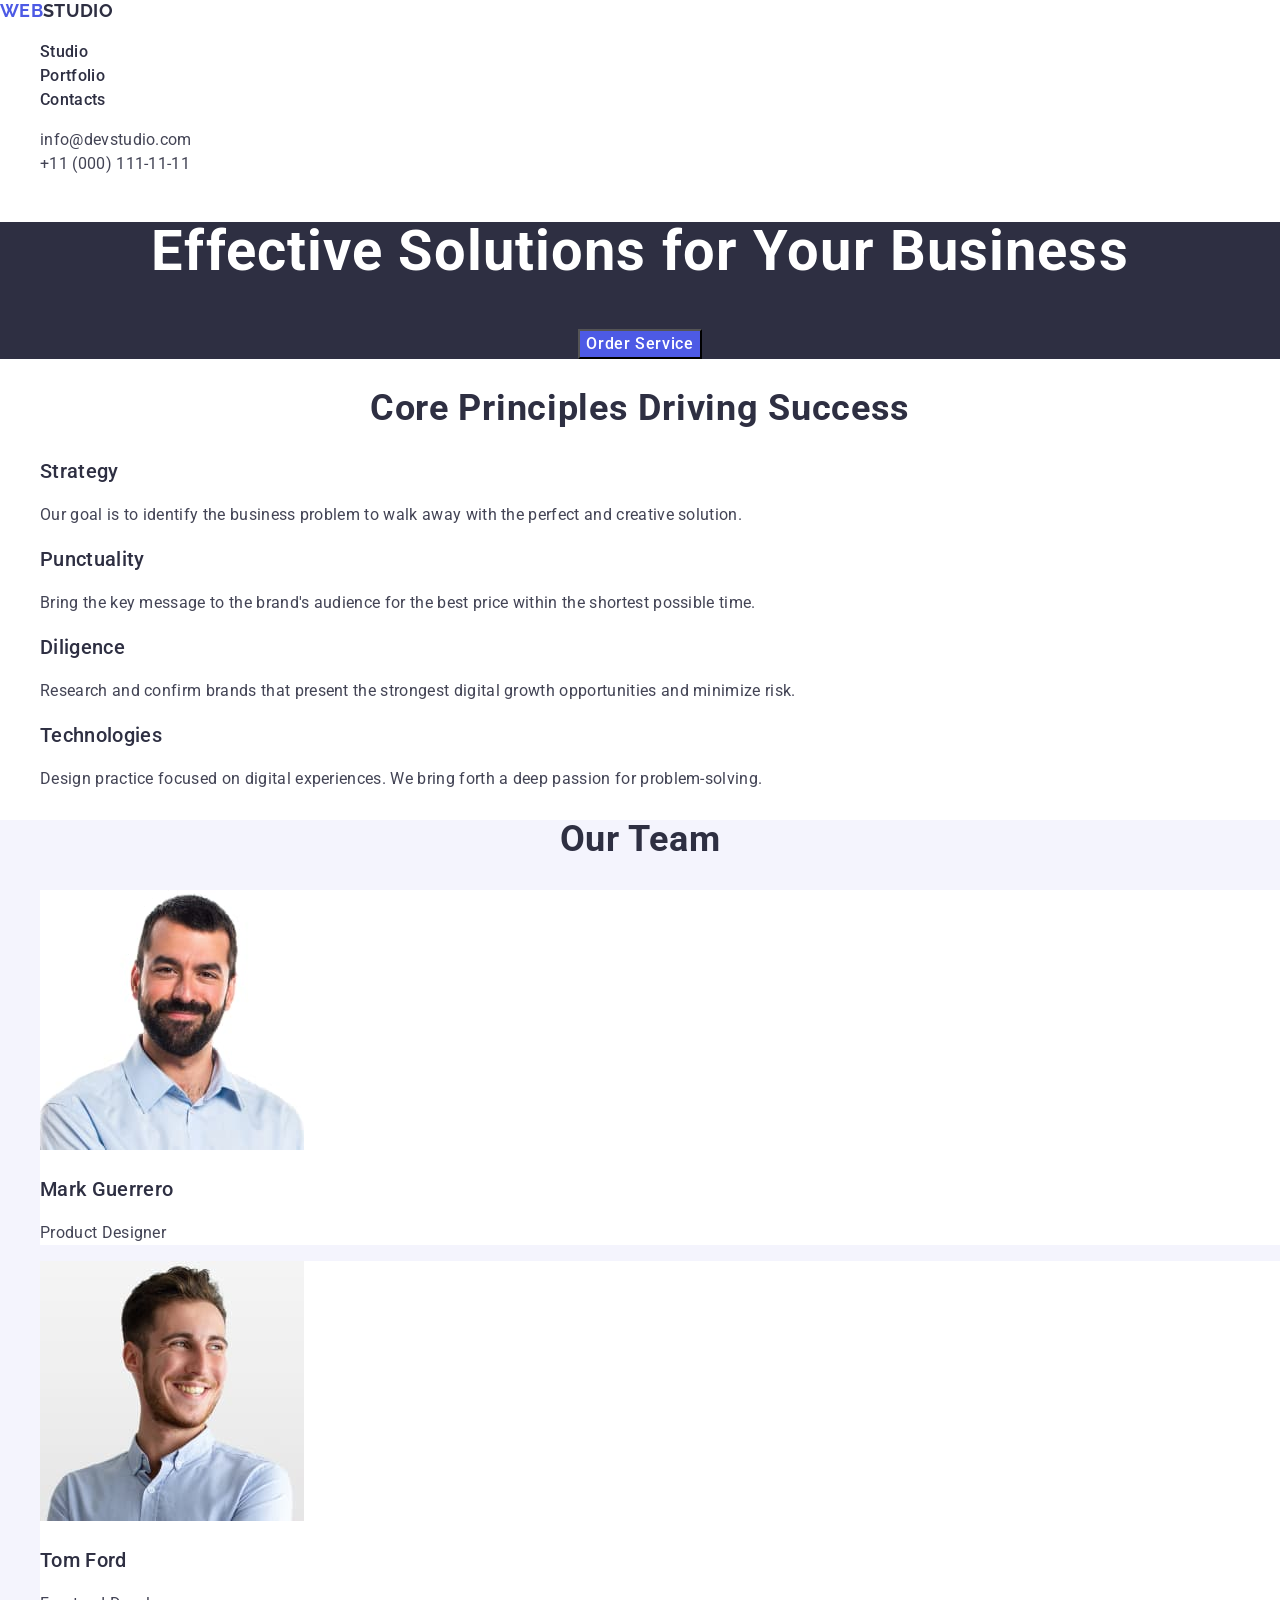
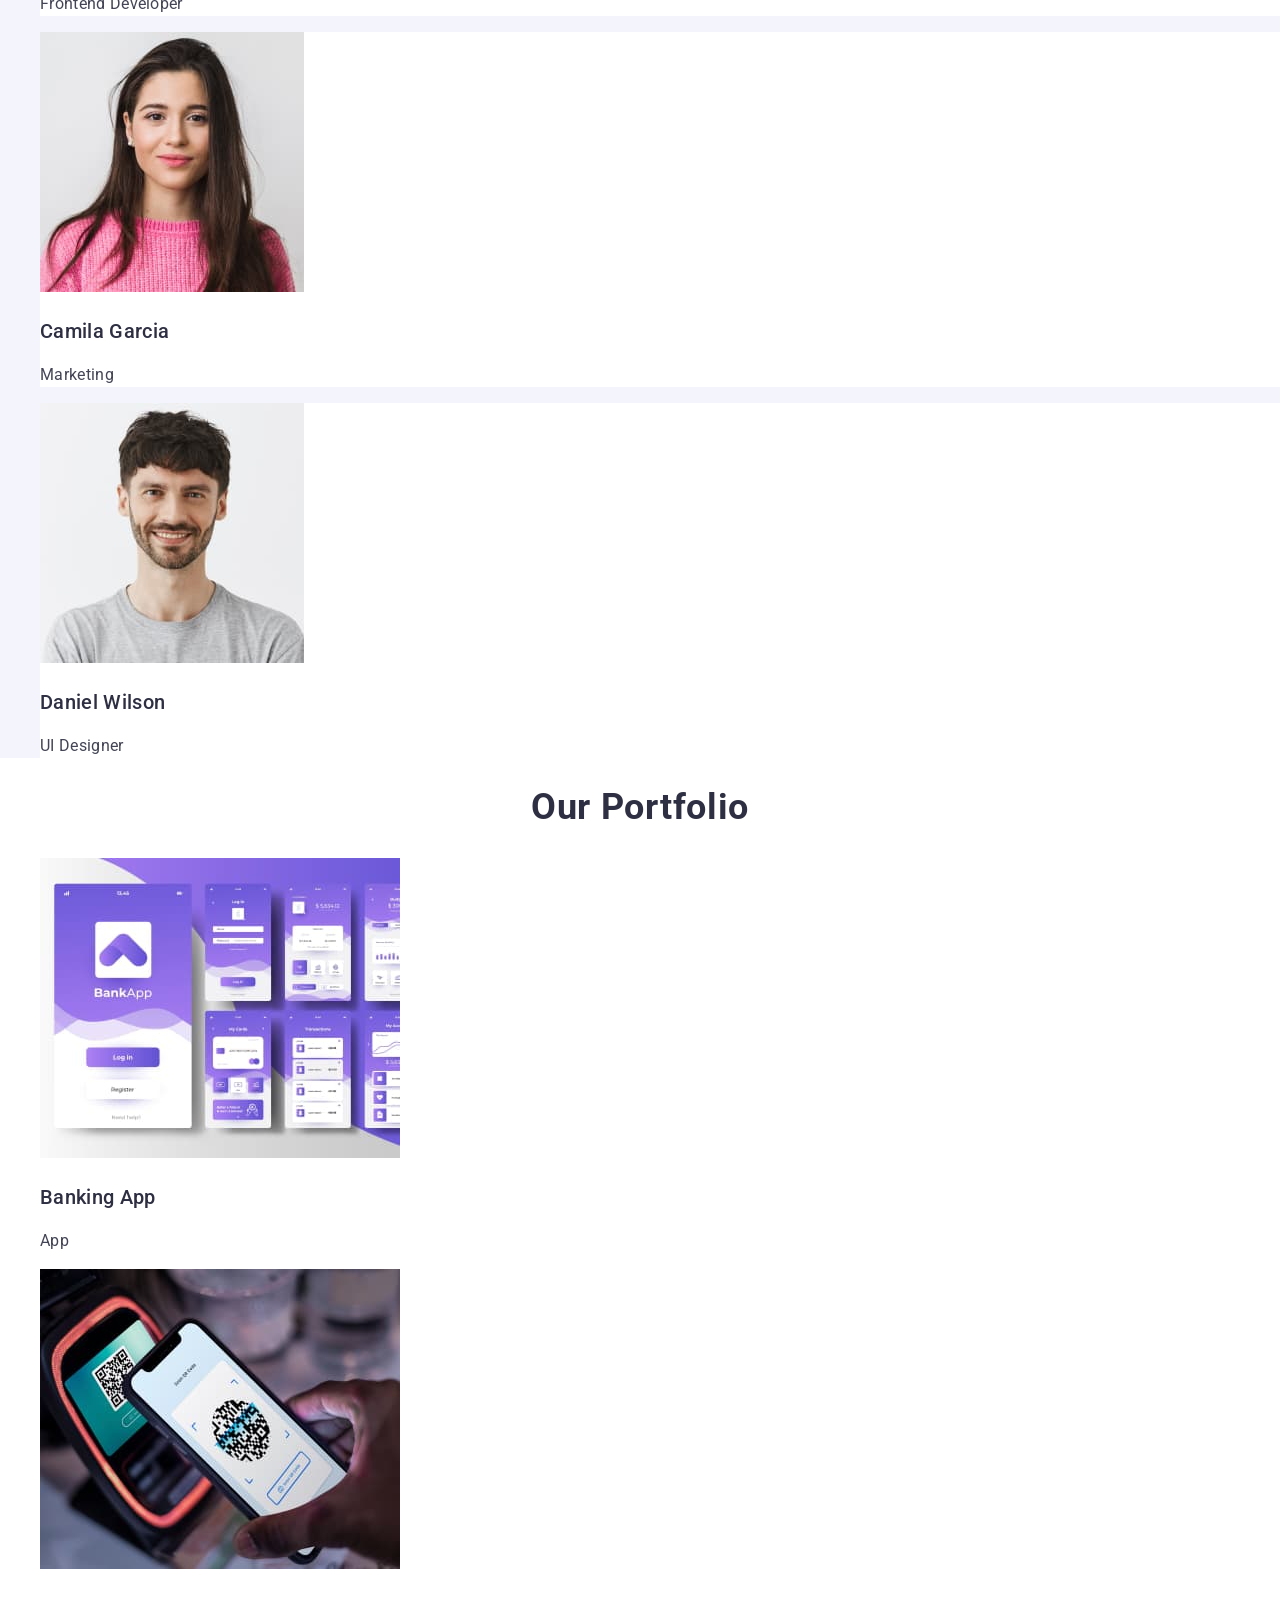
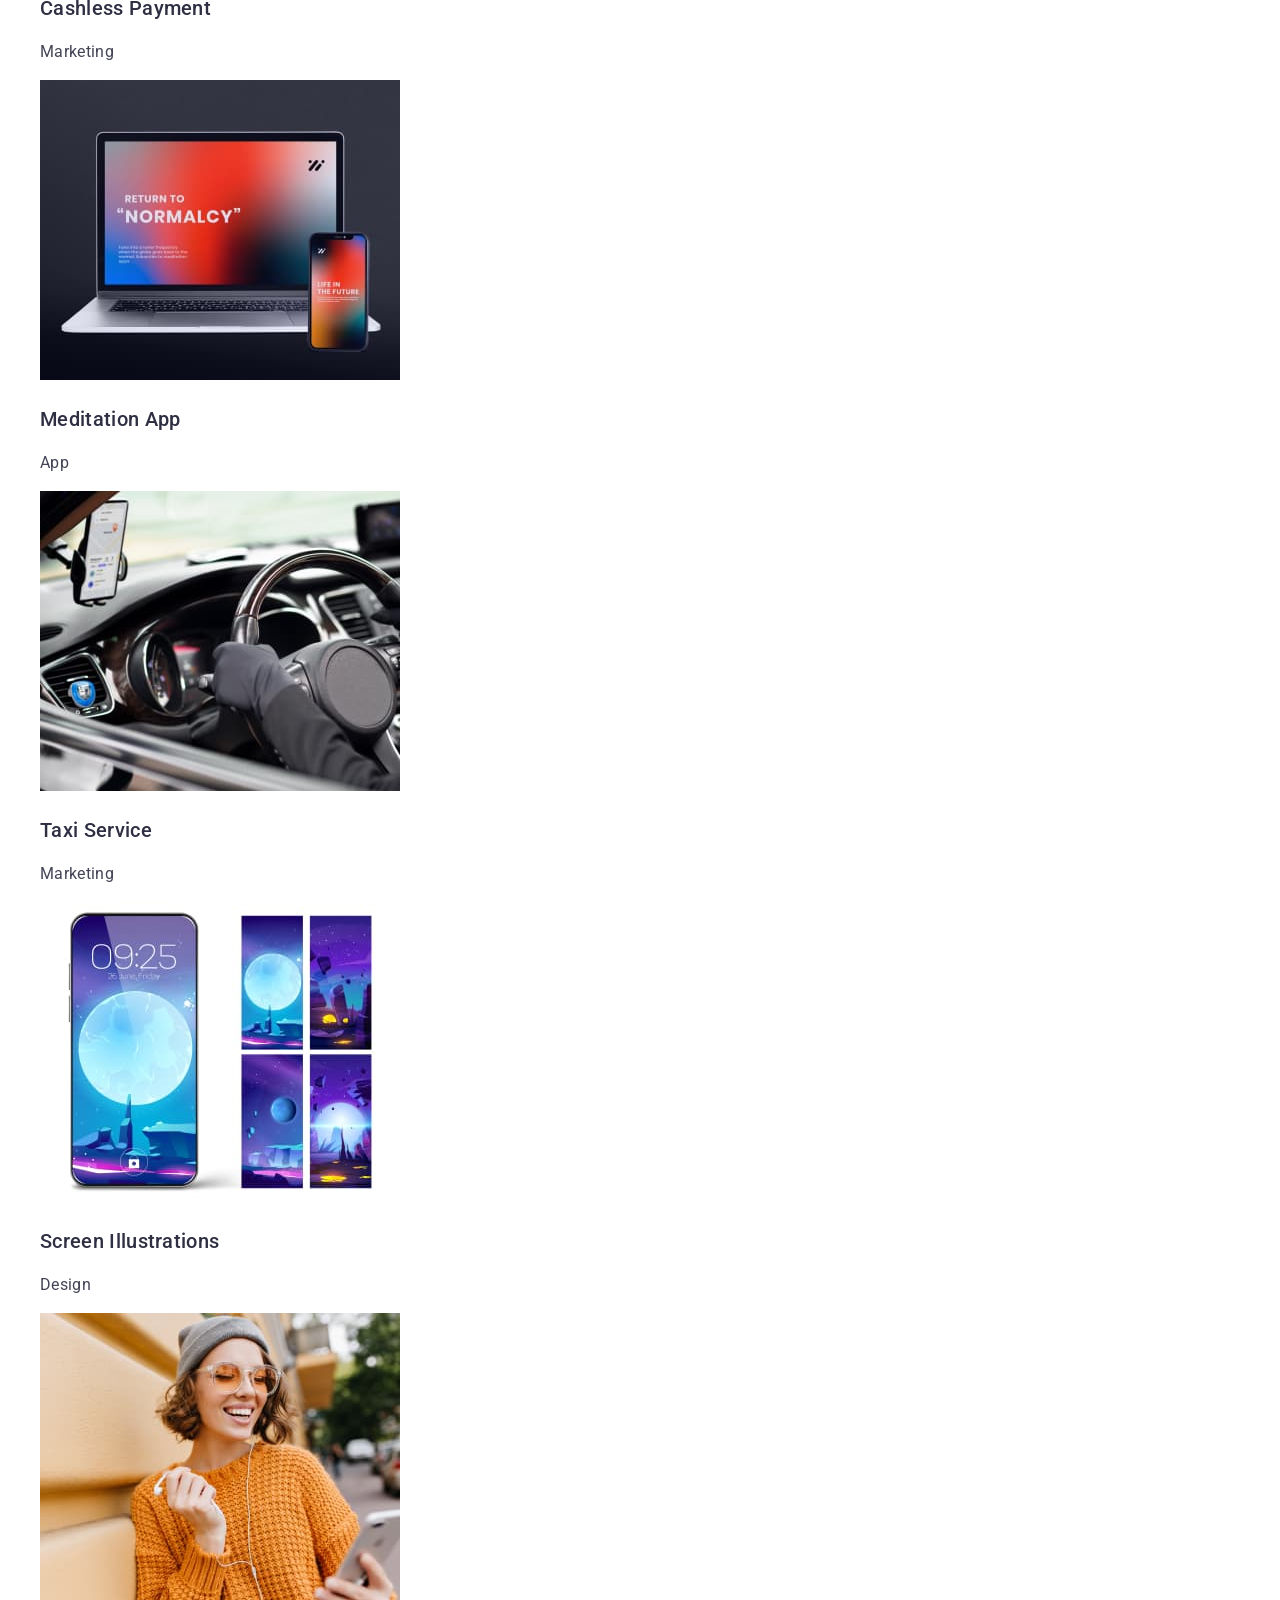
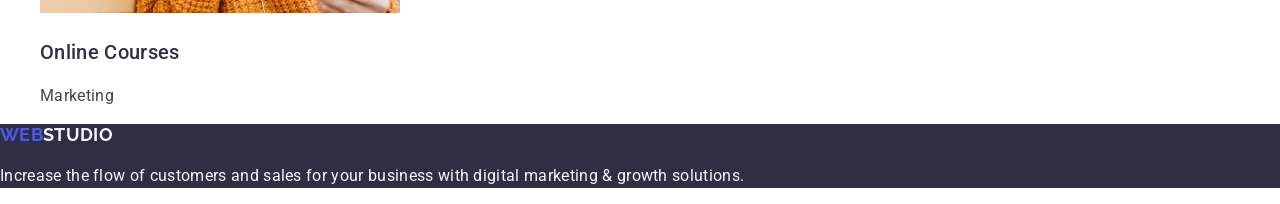
==== commit 14ebe30e: "2.1" ====
--- a/index.html
+++ b/index.html
@@ -36,7 +36,7 @@
           <li><a href="" target="_blank" class="header-link">Contacts</a></li>
         </ul>
       </nav>
-      <address>
+      <address class="address">
         <ul>
           <li>
             <a href="mailto:info@devstudio.com" class="address-link"
@@ -61,28 +61,28 @@
         <ul>
           <li>
             <h3 class="principle-subtitle">Strategy</h3>
-            <p>
+            <p class="principle-content">
               Our goal is to identify the business problem to walk away with the
               perfect and creative solution.
             </p>
           </li>
           <li>
             <h3 class="principle-subtitle">Punctuality</h3>
-            <p>
+            <p class="principle-content">
               Bring the key message to the brand's audience for the best price
               within the shortest possible time.
             </p>
           </li>
           <li>
             <h3 class="principle-subtitle">Diligence</h3>
-            <p>
+            <p class="principle-content">
               Research and confirm brands that present the strongest digital
               growth opportunities and minimize risk.
             </p>
           </li>
           <li>
             <h3 class="principle-subtitle">Technologies</h3>
-            <p>
+            <p class="principle-content">
               Design practice focused on digital experiences. We bring forth a
               deep passion for problem-solving.
             </p>
@@ -100,7 +100,7 @@
               height="260"
             />
             <h3 class="team-subtitle">Mark Guerrero</h3>
-            <p>Product Designer</p>
+            <p class="team-content">Product Designer</p>
           </li>
           <li class="team-item">
             <img
@@ -110,7 +110,7 @@
               height="260"
             />
             <h3 class="team-subtitle">Tom Ford</h3>
-            <p>Frontend Developer</p>
+            <p class="team-content">Frontend Developer</p>
           </li>
           <li class="team-item">
             <img
@@ -120,7 +120,7 @@
               height="260"
             />
             <h3 class="team-subtitle">Camila Garcia</h3>
-            <p>Marketing</p>
+            <p class="team-content">Marketing</p>
           </li>
           <li class="team-item">
             <img
@@ -130,7 +130,7 @@
               height="260"
             />
             <h3 class="team-subtitle">Daniel Wilson</h3>
-            <p>UI Designer</p>
+            <p class="team-content">UI Designer</p>
           </li>
         </ul>
       </section>
@@ -142,60 +142,60 @@
               src="./images/bankingapp.jpg"
               alt="Banking App"
               width="360"
-              height="420"
+              height="300"
             />
             <h3 class="portfolio-subtitle">Banking App</h3>
-            <p>App</p>
+            <p class="portfolio-content">App</p>
           </li>
           <li class="portfolio-item">
             <img
               src="./images/cashlesspayment.jpg"
               alt="Cashless Payment"
               width="360"
-              height="420"
+              height="300"
             />
             <h3 class="portfolio-subtitle">Cashless Payment</h3>
-            <p>Marketing</p>
+            <p class="portfolio-content">Marketing</p>
           </li>
           <li class="portfolio-item">
             <img
               src="./images/meditationapp.jpg"
               alt="Meditation App"
               width="360"
-              height="420"
+              height="300"
             />
             <h3 class="portfolio-subtitle">Meditation App</h3>
-            <p>App</p>
+            <p class="portfolio-content">App</p>
           </li>
           <li class="portfolio-item">
             <img
               src="./images/taxi.jpg"
               alt="Taxi Service"
               width="360"
-              height="420"
+              height="300"
             />
             <h3 class="portfolio-subtitle">Taxi Service</h3>
-            <p>Marketing</p>
+            <p class="portfolio-content">Marketing</p>
           </li>
           <li class="portfolio-item">
             <img
               src="./images/illustrations.jpg"
               alt="Screen Illustrations"
               width="360"
-              height="420"
+              height="300"
             />
             <h3 class="portfolio-subtitle">Screen Illustrations</h3>
-            <p>Design</p>
+            <p class="portfolio-content">Design</p>
           </li>
           <li class="portfolio-item">
             <img
               src="./images/сourses.jpg"
               alt="Online Courses"
               width="360"
-              height="420"
+              height="300"
             />
             <h3 class="portfolio-subtitle">Online Courses</h3>
-            <p>Marketing</p>
+            <p class="portfolio-content">Marketing</p>
           </li>
         </ul>
       </section>
@@ -204,7 +204,7 @@
       <a href="./index.html" class="logo"
         >Web<span class="logo-light">Studio</span></a
       >
-      <p>
+      <p class="footer-content">
         Increase the flow of customers and sales for your business with digital
         marketing & growth solutions.
       </p>
--- a/css/styles.css
+++ b/css/styles.css
@@ -2,6 +2,7 @@
 body {
     font-family: 'Roboto', sans-serif;
     line-height: 1.5;
+    font-size: 16px;
     letter-spacing: 0.02em;
     color: #434455;
     background-color: #ffffff;
@@ -21,11 +22,10 @@
 
 /* Logo */
 .logo{
-    font-family: Raleway;
+    font-family: 'Raleway', sans-serif;
     font-size: 18px;
     font-weight: 700;
     line-height: 1.17;
-    letter-spacing: 0.03em;
     text-transform: uppercase;
     color: #4D5AE5;
 }
@@ -65,10 +65,14 @@
 
 .hero-title{
     font-size: 56px;
+    letter-spacing: 0.02em;
     line-height: 1.07;
 }
 
 .hero-button{
+    font-weight: 500;
+    line-height: 1.5;
+    letter-spacing: 0.04em;
     background-color: #4D5AE5;
     color: currentColor;
     cursor: pointer;
@@ -85,8 +89,10 @@
 .portfolio-title{
     font-size: 36px;
     line-height: 1.11;
+    letter-spacing: 0.02em;
     text-align: center;
     color: #2E2F42;
+    text-transform: capitalize;
 }
 
 /* Formatting for h3 */
@@ -109,6 +115,10 @@
     background-color: #2E2F42;
 }
 
+.footer-content{
+    color: #F4F4FD;
+}
+
 .team-item,
 .portfolio-item{
     background-color: #ffffff;
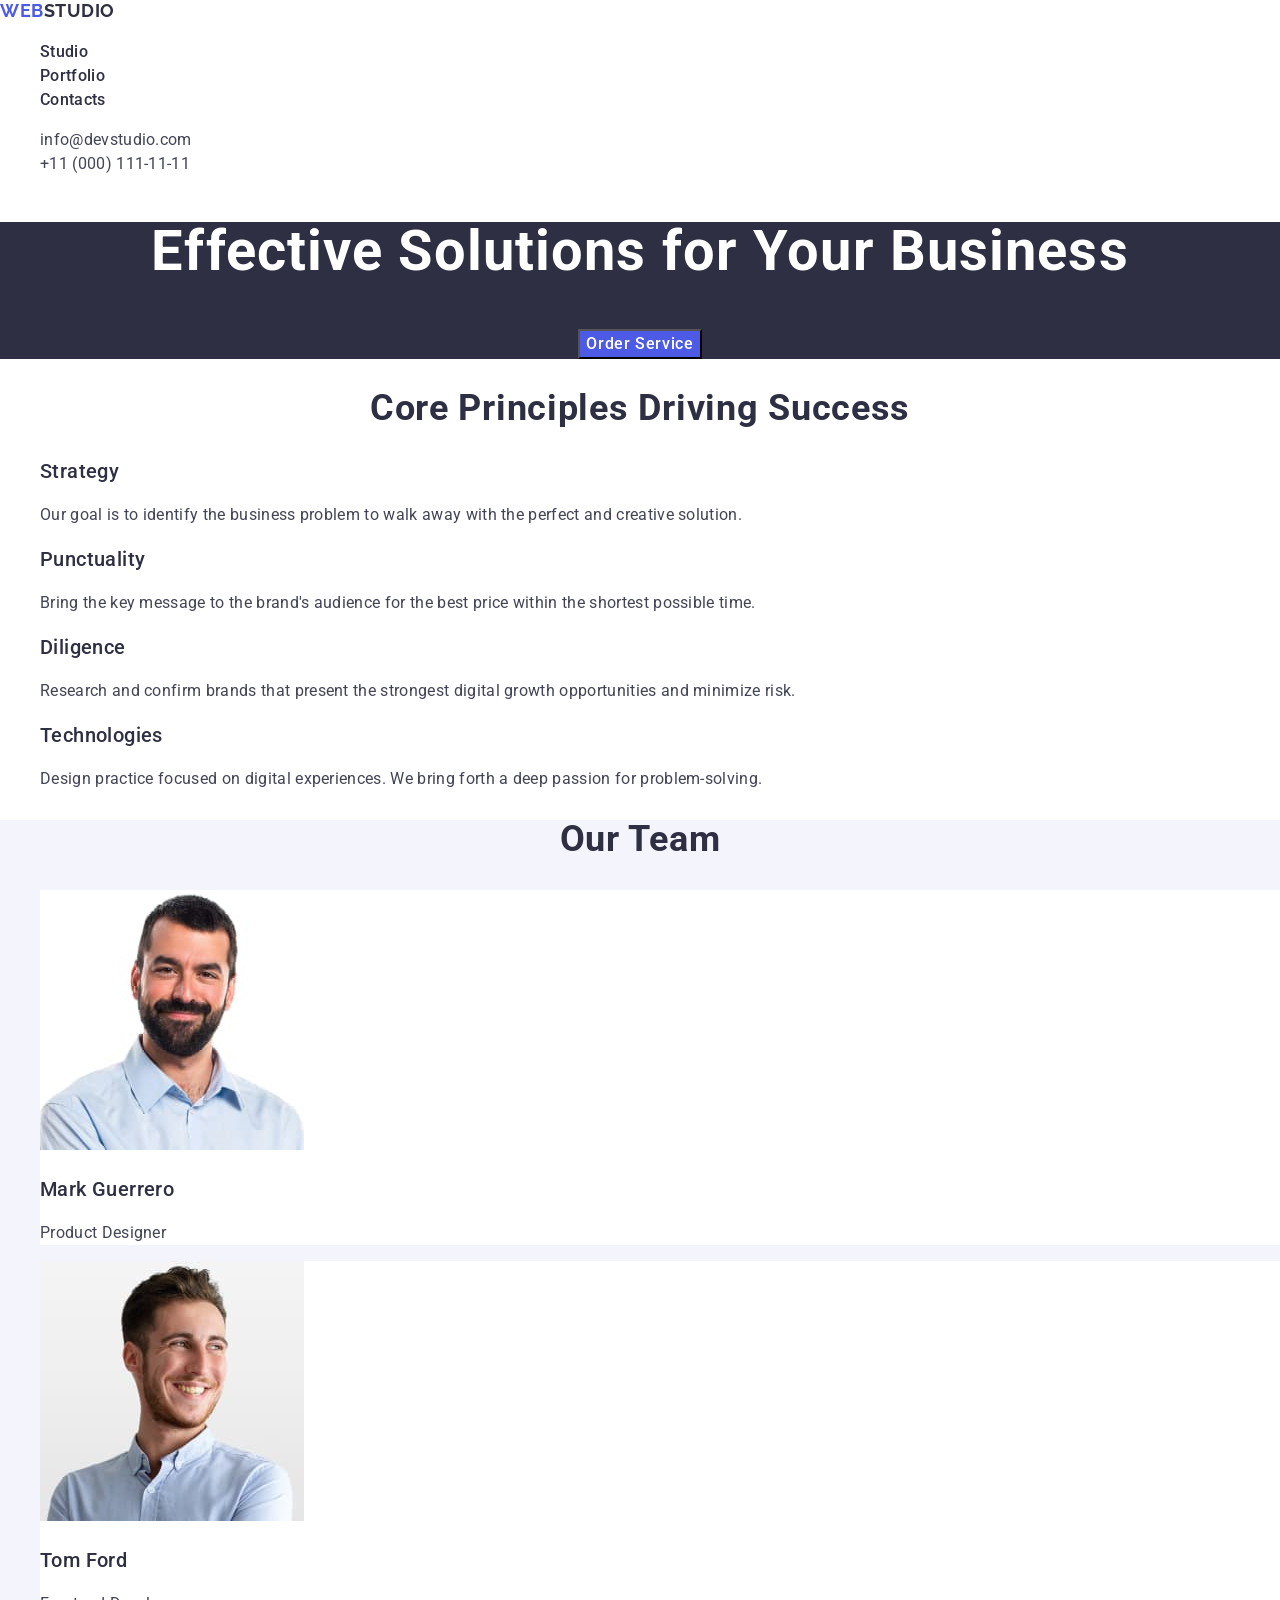
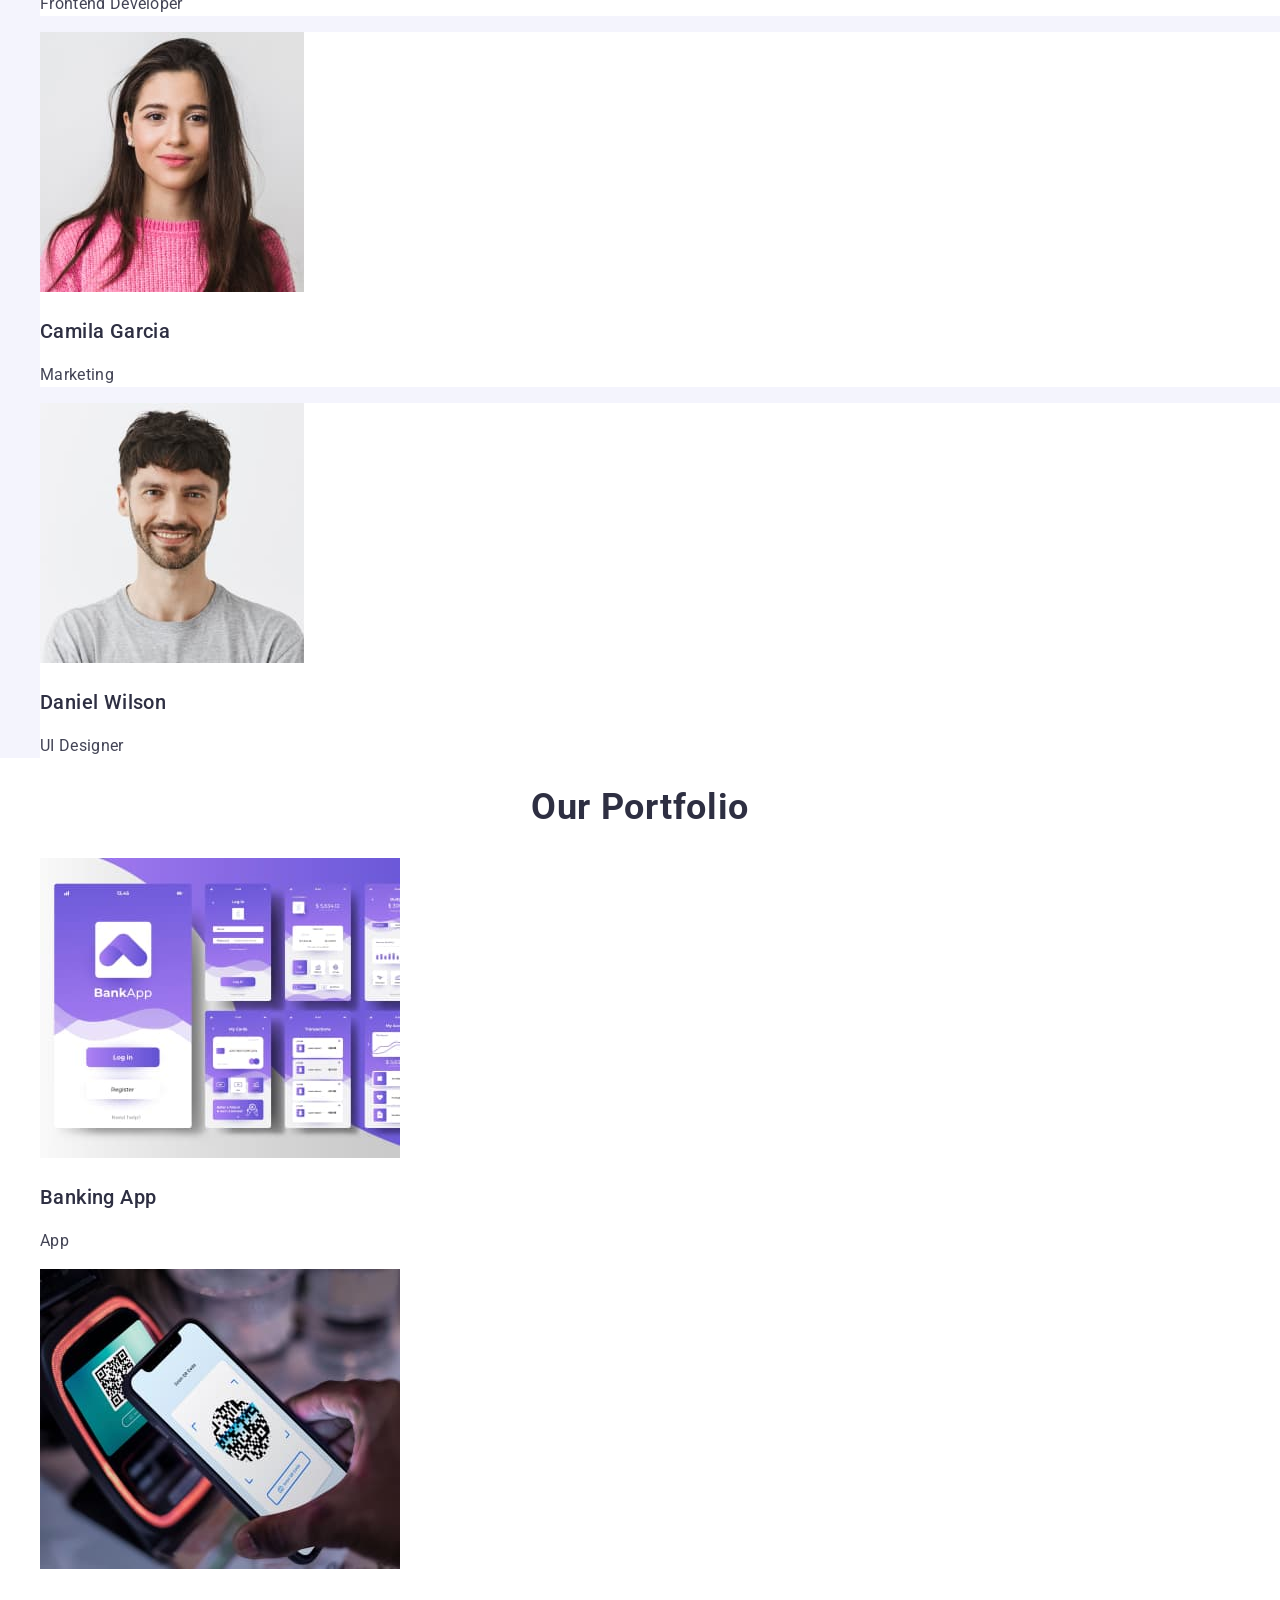
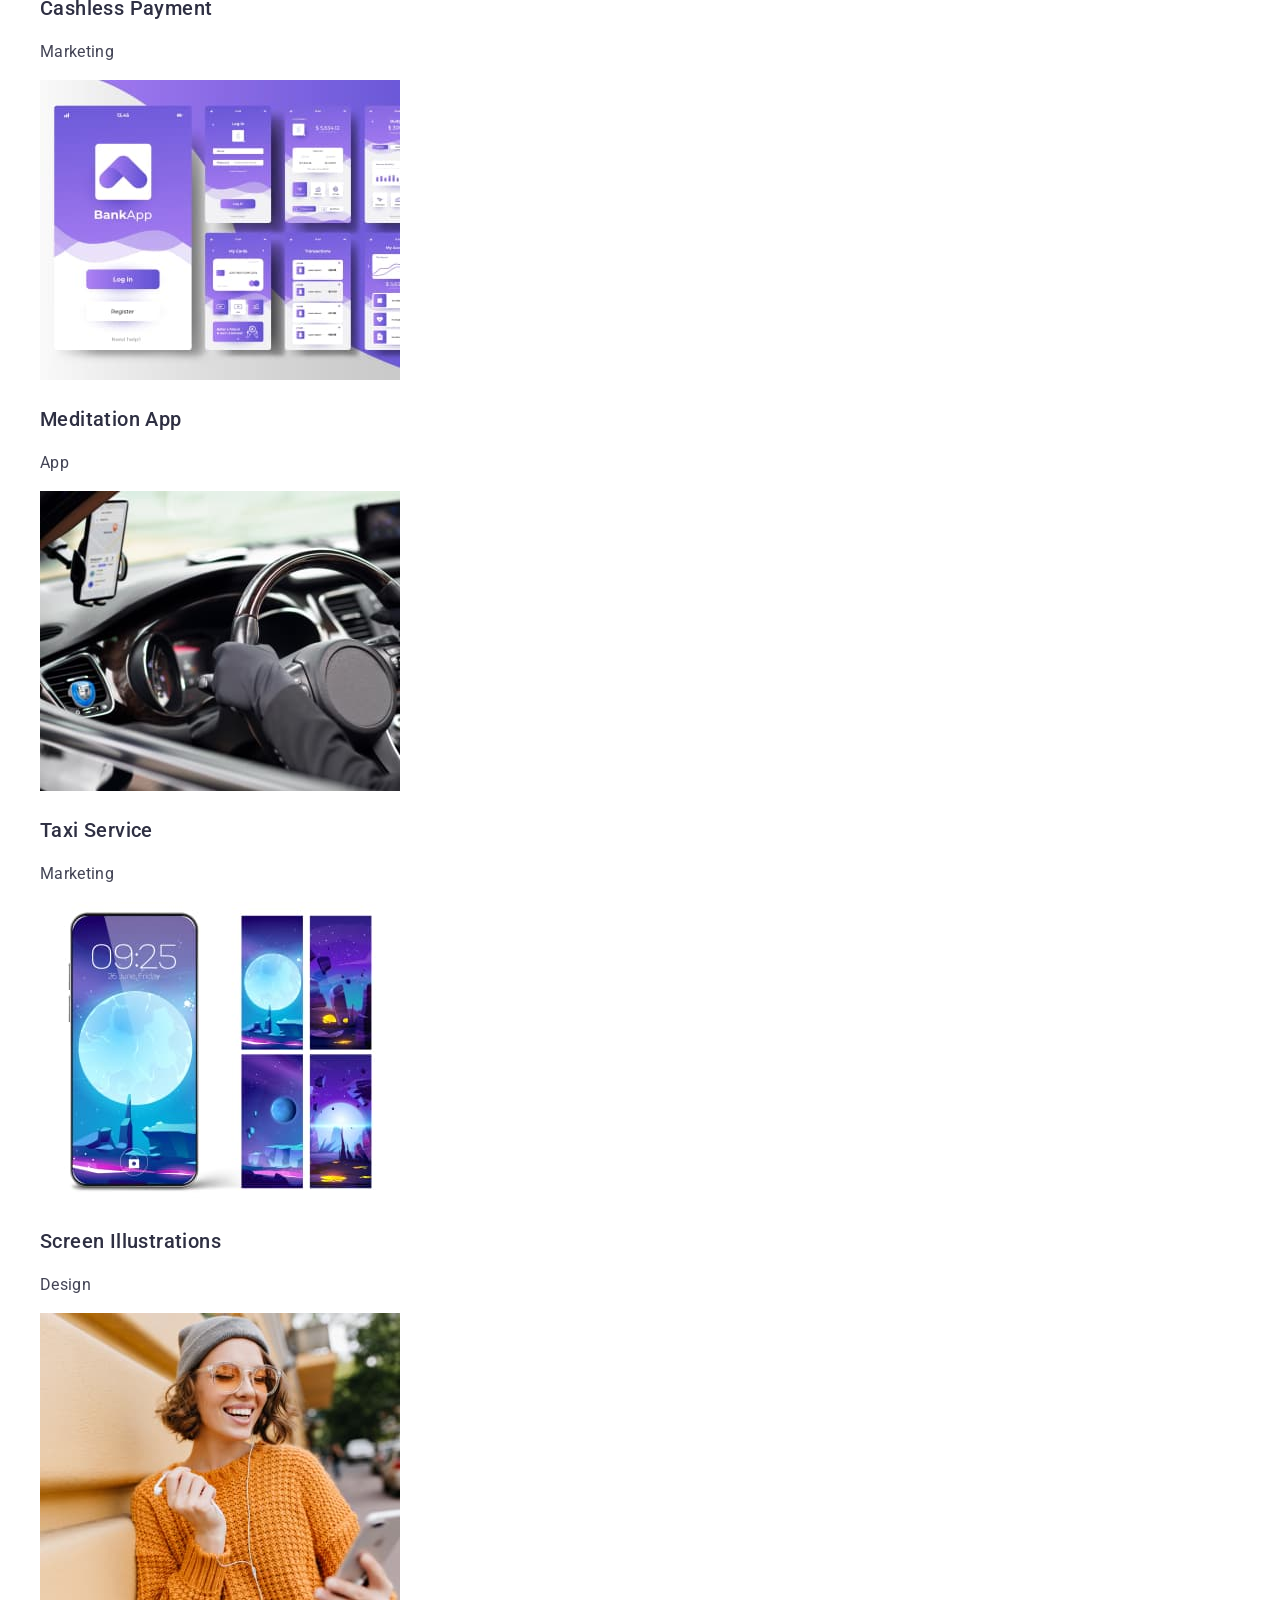
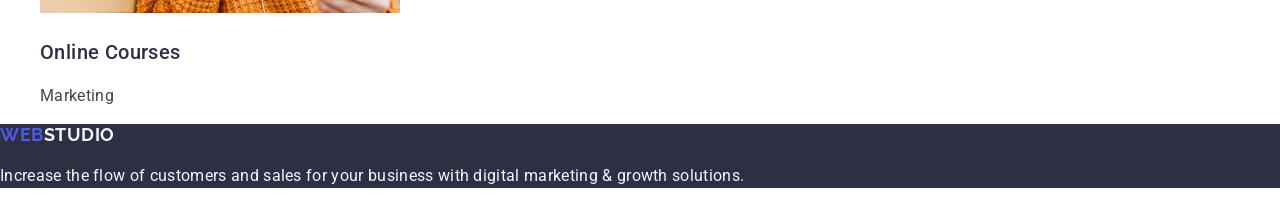
==== commit 809acfe8: "2.3" ====
--- a/index.html
+++ b/index.html
@@ -159,7 +159,7 @@
           </li>
           <li class="portfolio-item">
             <img
-              src="./images/meditationapp.jpg"
+              src="./images/bankingap.jpg"
               alt="Meditation App"
               width="360"
               height="300"
--- a/css/styles.css
+++ b/css/styles.css
@@ -26,6 +26,7 @@
     font-size: 18px;
     font-weight: 700;
     line-height: 1.17;
+    letter-spacing: 0.03em;
     text-transform: uppercase;
     color: #4D5AE5;
 }
@@ -102,6 +103,7 @@
     font-size: 20px;
     font-weight: 500;
     line-height: 1.2;
+    letter-spacing: 0.02em;
     color: #2E2F42;
 }
 
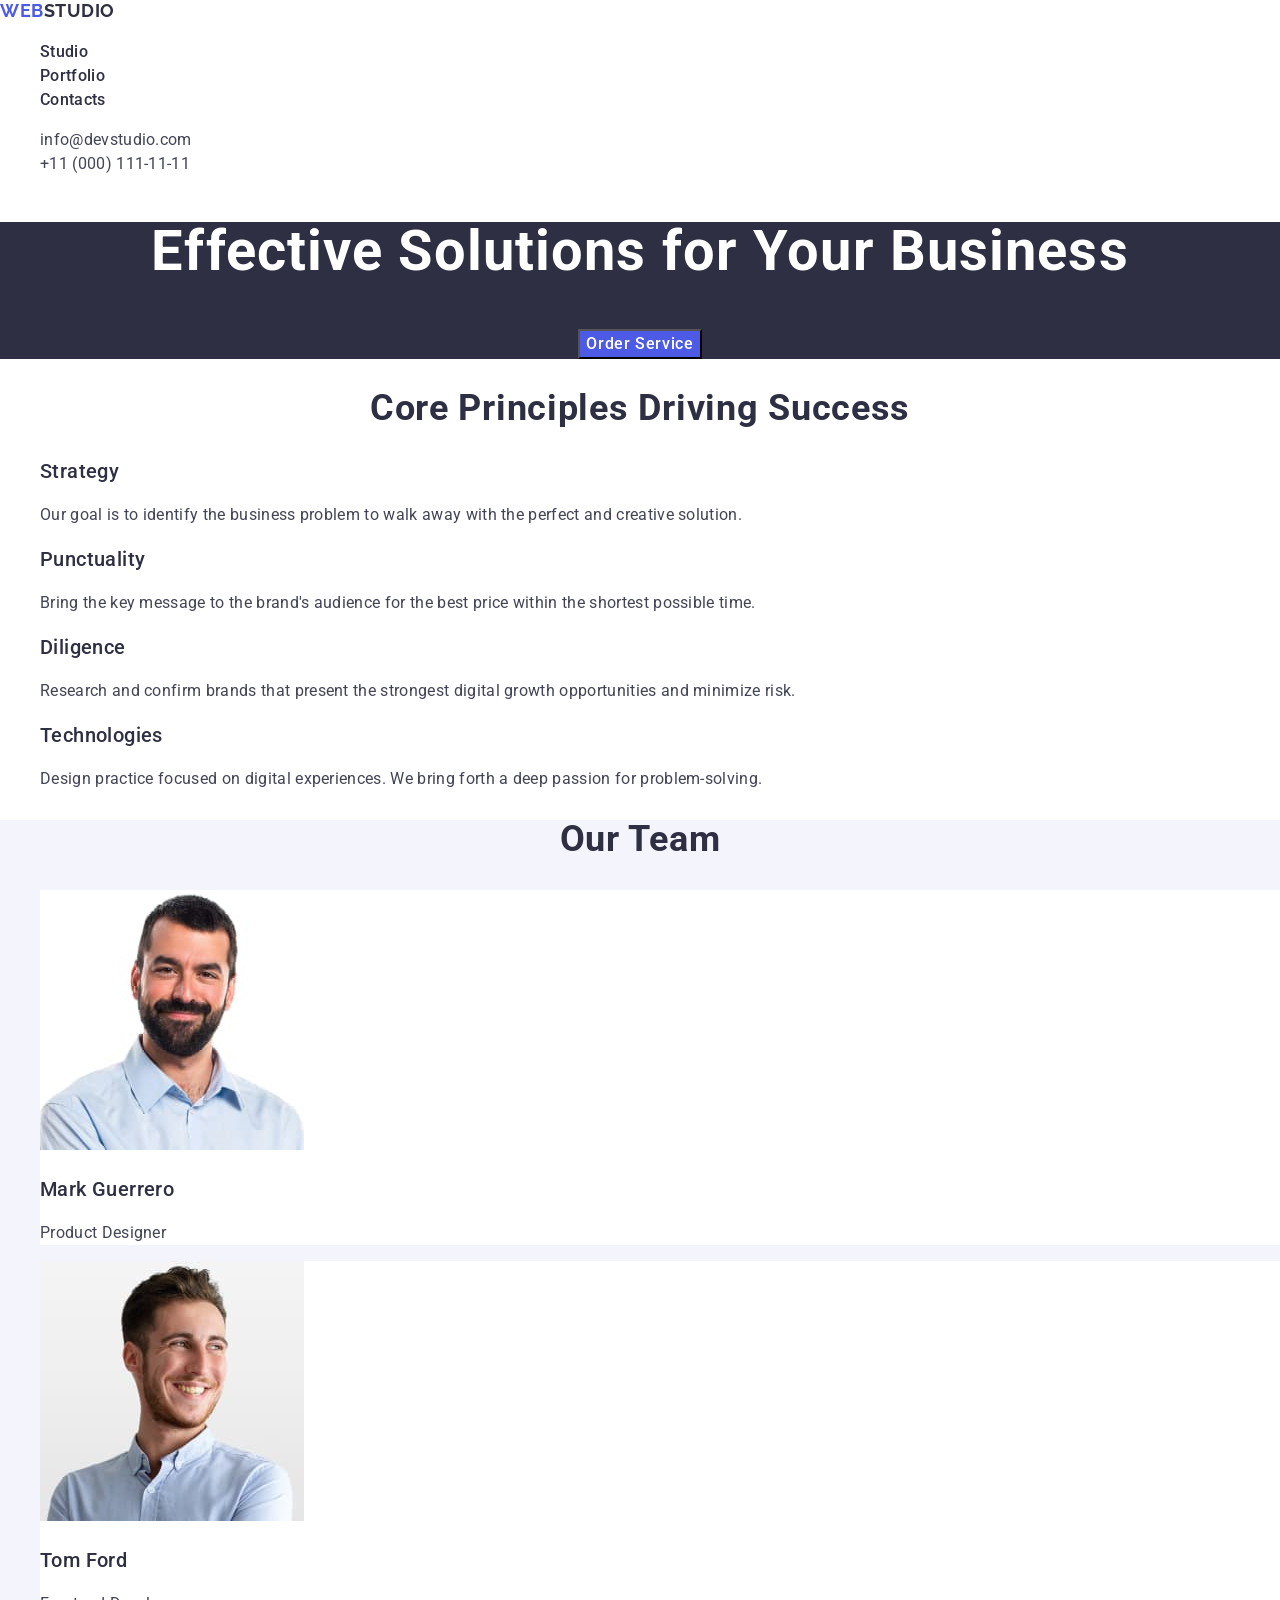
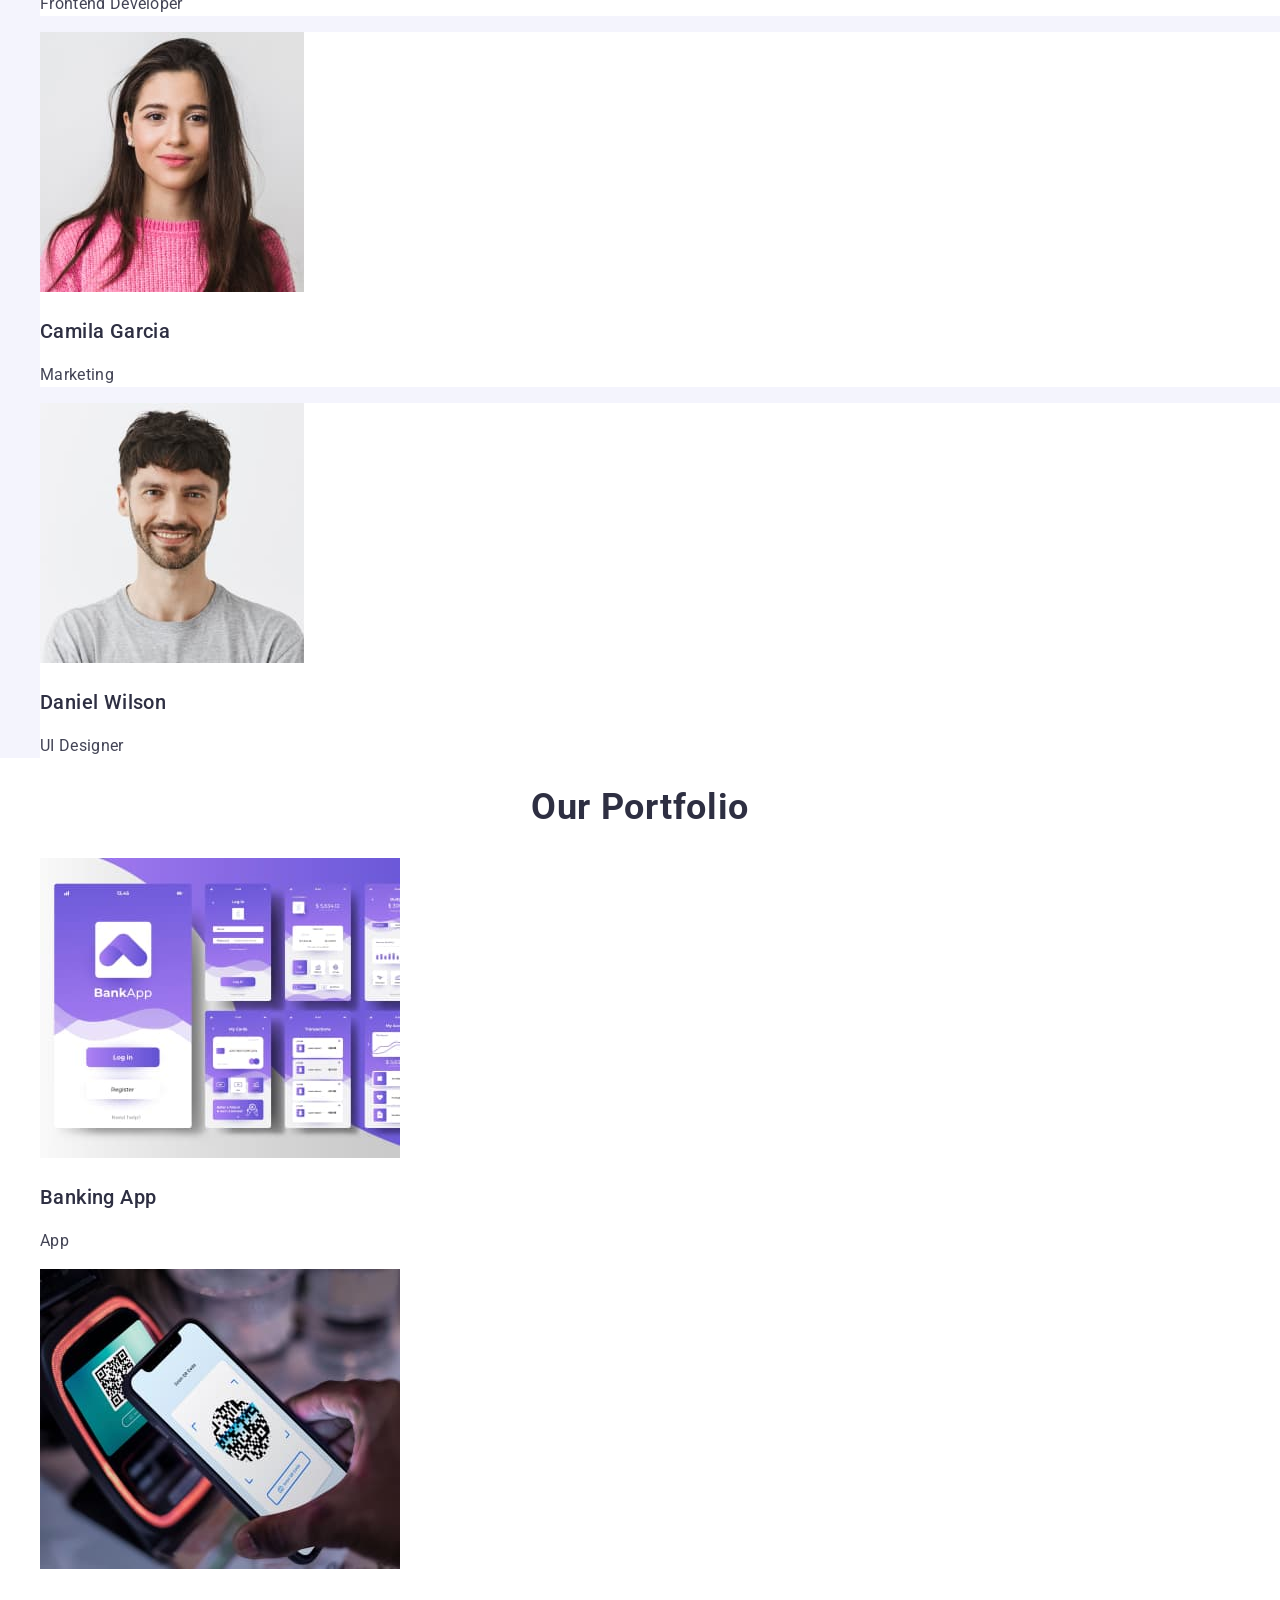
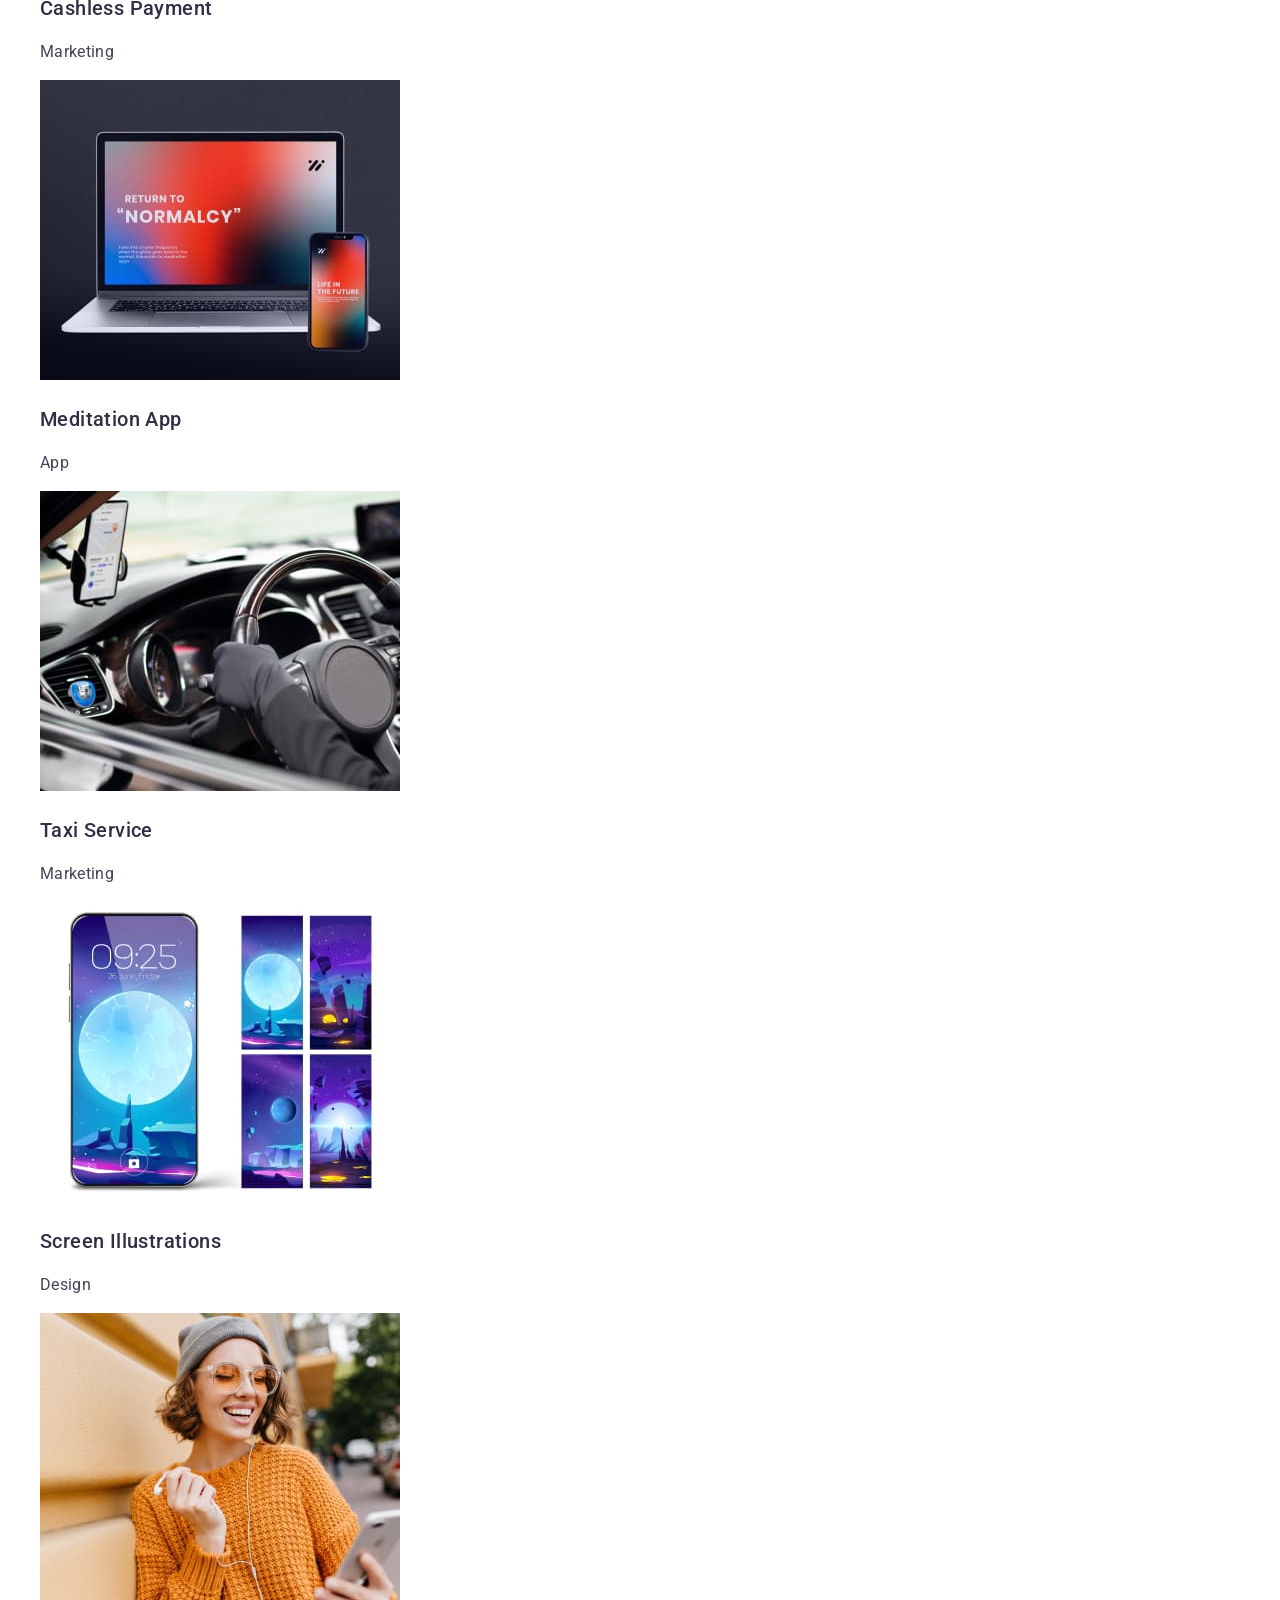
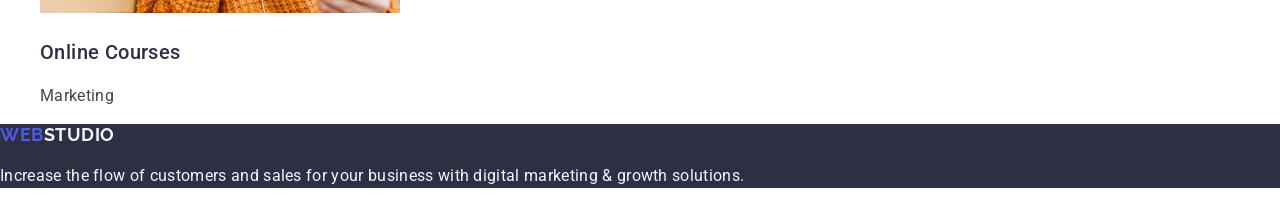
==== commit 7364ae58: "2.4" ====
--- a/index.html
+++ b/index.html
@@ -139,7 +139,7 @@
         <ul>
           <li class="portfolio-item">
             <img
-              src="./images/bankingapp.jpg"
+              src="./images/banking.jpg"
               alt="Banking App"
               width="360"
               height="300"
@@ -149,7 +149,7 @@
           </li>
           <li class="portfolio-item">
             <img
-              src="./images/cashlesspayment.jpg"
+              src="./images/cashless.jpg"
               alt="Cashless Payment"
               width="360"
               height="300"
@@ -159,7 +159,7 @@
           </li>
           <li class="portfolio-item">
             <img
-              src="./images/bankingap.jpg"
+              src="./images/meditation.jpg"
               alt="Meditation App"
               width="360"
               height="300"
@@ -179,7 +179,7 @@
           </li>
           <li class="portfolio-item">
             <img
-              src="./images/illustrations.jpg"
+              src="./images/screen.jpg"
               alt="Screen Illustrations"
               width="360"
               height="300"
@@ -189,7 +189,7 @@
           </li>
           <li class="portfolio-item">
             <img
-              src="./images/сourses.jpg"
+              src="./images/online.jpg"
               alt="Online Courses"
               width="360"
               height="300"
